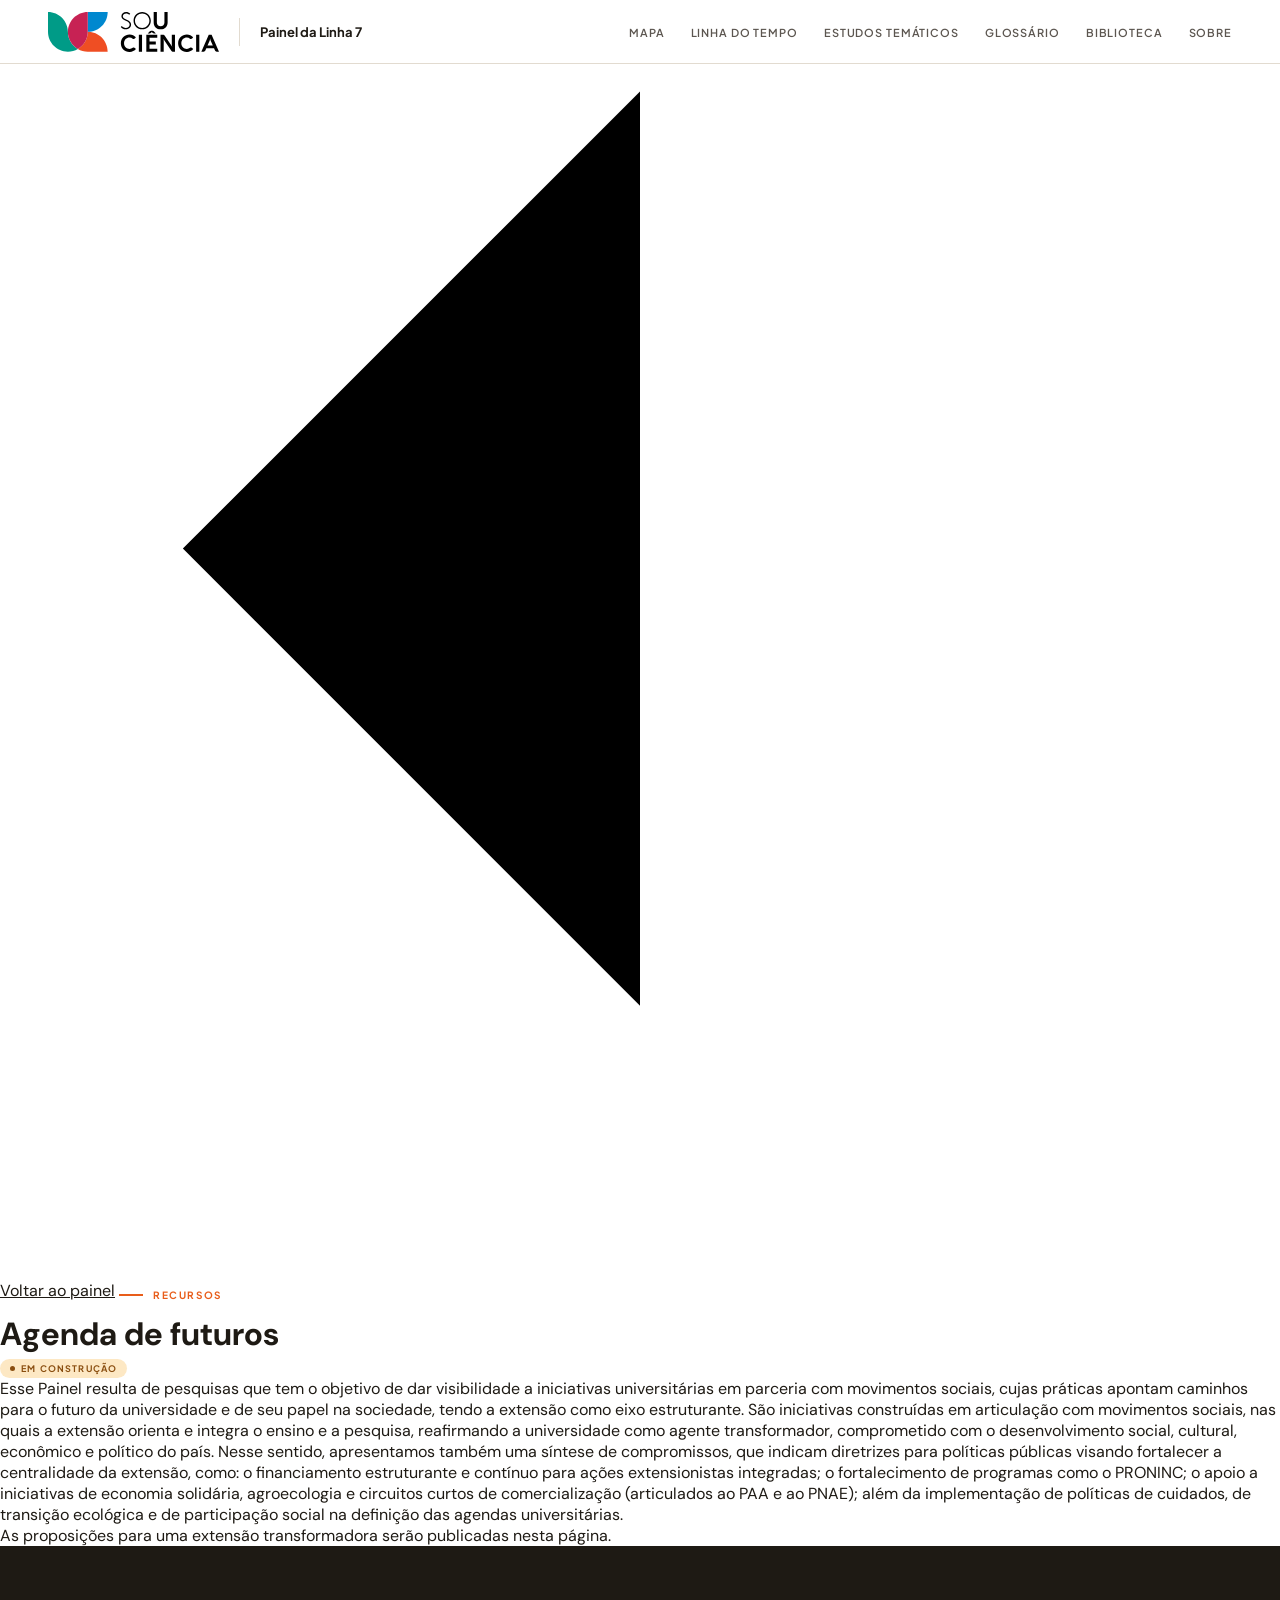
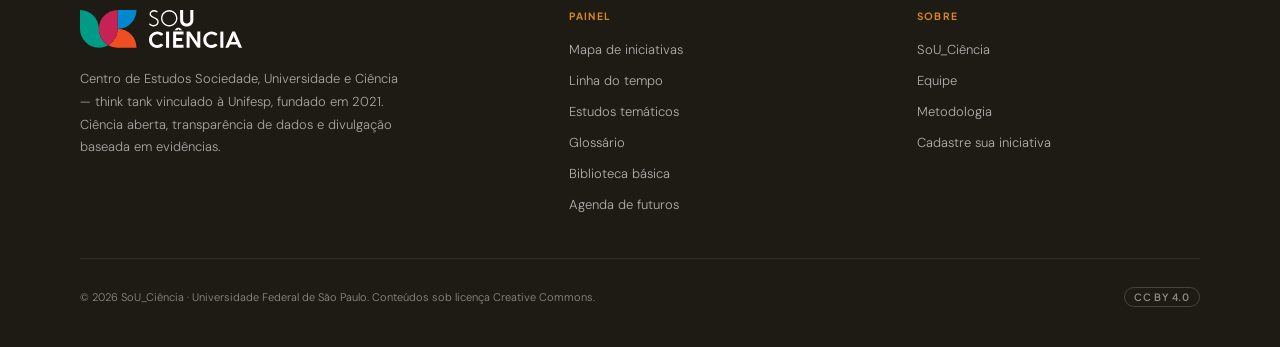
==== pages/agenda-de-futuros.html @ 47448649 "Cria páginas de glossário, biblioteca básica e agenda de futuros - Glossário e agenda de futuros: ab" ====
<!DOCTYPE html>
<html lang="pt-BR">
<head>
<meta charset="UTF-8">
<meta name="viewport" content="width=device-width, initial-scale=1.0">
<title>Agenda de futuros · Painel da Linha 7 · SoU_Ciência</title>
<meta name="description" content="Agenda de futuros do Painel da Linha 7: diretrizes para políticas públicas e para uma extensão transformadora.">
<link rel="icon" href="../assets/img/favicon.svg" type="image/svg+xml">
<link rel="icon" href="../assets/img/favicon-32.png" type="image/png" sizes="32x32">
<link rel="apple-touch-icon" href="../assets/img/apple-touch-icon.png">
<link rel="preconnect" href="https://fonts.googleapis.com">
<link rel="preconnect" href="https://fonts.gstatic.com" crossorigin>
<link href="https://fonts.googleapis.com/css2?family=Plus+Jakarta+Sans:ital,wght@0,300;0,400;0,500;0,600;0,700;0,800;1,400&family=DM+Sans:ital,opsz,wght@0,9..40,300;0,9..40,400;0,9..40,500;1,9..40,300;1,9..40,400&display=swap" rel="stylesheet">
<link rel="stylesheet" href="../assets/css/tokens.css">
<link rel="stylesheet" href="../assets/css/base.css">
<link rel="stylesheet" href="../assets/css/pages.css">
</head>
<body>

<nav class="site-nav" aria-label="Principal">
  <div class="nav-left">
    <a class="nav-logo" href="../index.html">
      <img src="../assets/img/souciencia-logo.svg" alt="SoU_Ciência — página inicial do painel" width="171" height="40">
    </a>
    <div class="nav-sep" aria-hidden="true"></div>
    <span class="nav-project">Painel da Linha 7</span>
  </div>
  <button class="nav-toggle" type="button" aria-expanded="false" aria-controls="nav-links" aria-label="Abrir menu"><span></span></button>
  <ul class="nav-links" id="nav-links">
    <li><a href="../index.html#mapa">Mapa</a></li>
    <li><a href="../index.html#linha-do-tempo">Linha do tempo</a></li>
    <li><a href="../index.html#estudos">Estudos temáticos</a></li>
    <li><a href="glossario.html">Glossário</a></li>
    <li><a href="biblioteca.html">Biblioteca</a></li>
    <li><a href="../index.html#sobre">Sobre</a></li>
  </ul>
</nav>

<main>
<header class="page-hero">
  <div class="page-colorbar" aria-hidden="true">
    <span style="background:var(--sou-verde);"></span>
    <span style="background:var(--sou-magenta);"></span>
    <span style="background:var(--sou-azul);"></span>
    <span style="background:var(--sou-laranja);"></span>
  </div>
  <div class="page-hero-inner">
    <a class="back-link" href="../index.html"><svg viewBox="0 0 14 14" aria-hidden="true"><path d="M7 1L2 6l5 5M12 6H2"/></svg> Voltar ao painel</a>
    <div class="sec-tag" style="color:var(--sou-laranja)"><span>Recursos</span></div>
    <h1 class="page-title">Agenda de futuros</h1>
    <div class="page-meta"><span class="tag-construcao">Em construção</span></div>
    <p class="page-lead">Esse Painel resulta de pesquisas que tem o objetivo de dar visibilidade a iniciativas universitárias em parceria com movimentos sociais, cujas práticas apontam caminhos para o futuro da universidade e de seu papel na sociedade, tendo a extensão como eixo estruturante. São iniciativas construídas em articulação com movimentos sociais, nas quais a extensão orienta e integra o ensino e a pesquisa, reafirmando a universidade como agente transformador, comprometido com o desenvolvimento social, cultural, econômico e político do país. Nesse sentido, apresentamos também uma síntese de compromissos, que indicam diretrizes para políticas públicas visando fortalecer a centralidade da extensão, como: o financiamento estruturante e contínuo para ações extensionistas integradas; o fortalecimento de programas como o PRONINC; o apoio a iniciativas de economia solidária, agroecologia e circuitos curtos de comercialização (articulados ao PAA e ao PNAE); além da implementação de políticas de cuidados, de transição ecológica e de participação social na definição das agendas universitárias.</p>
  </div>
</header>

<div class="page-body">
  <div class="page-body-inner prose">
<div class="note"><p>As proposições para uma extensão transformadora serão publicadas nesta página.</p></div>
  </div>
</div>
</main>

<footer class="site-footer">
  <div class="footer-grid">
    <div class="footer-brand">
      <img src="../assets/img/souciencia-logo-claro.svg" alt="SoU_Ciência" width="163" height="38">
      <p>Centro de Estudos Sociedade, Universidade e Ciência — think tank vinculado à Unifesp, fundado em 2021. Ciência aberta, transparência de dados e divulgação baseada em evidências.</p>
    </div>
    <div>
      <div class="footer-label">Painel</div>
      <ul class="footer-links">
        <li><a href="../index.html#mapa">Mapa de iniciativas</a></li>
        <li><a href="../index.html#linha-do-tempo">Linha do tempo</a></li>
        <li><a href="../index.html#estudos">Estudos temáticos</a></li>
        <li><a href="glossario.html">Glossário</a></li>
        <li><a href="biblioteca.html">Biblioteca básica</a></li>
        <li><a href="agenda-de-futuros.html">Agenda de futuros</a></li>
      </ul>
    </div>
    <div>
      <div class="footer-label">Sobre</div>
      <ul class="footer-links">
        <li><a href="https://souciencia.unifesp.br/" target="_blank" rel="noopener">SoU_Ciência</a></li>
        <li><a href="equipe.html">Equipe</a></li>
        <li><a href="metodologia.html">Metodologia</a></li>
        <li><a href="https://forms.gle/HkU83W4qBvEHHf4RA" target="_blank" rel="noopener">Cadastre sua iniciativa</a></li>
      </ul>
    </div>
  </div>
  <div class="footer-bottom">
    <p>© 2026 SoU_Ciência · Universidade Federal de São Paulo. Conteúdos sob licença Creative Commons.</p>
    <span class="cc">CC BY 4.0</span>
  </div>
</footer>

<script src="../assets/js/main.js"></script>
</body>
</html>
---- assets/css/tokens.css ----
:root {
  --f-d: 'Plus Jakarta Sans', sans-serif;
  --f-b: 'DM Sans', sans-serif;

  /* Paleta base */
  --branco:       #ffffff;
  --areia:        #f4f0e8;
  --areia-borda:  #e2dbd0;
  --carvao:       #1e1a14;
  --cinza:        #5c5650;
  --cinza-claro:  #9a9490;

  /* Ocre/terra — da linha do tempo e mapa */
  --ocre:         #b86e1f;
  --ocre-claro:   #d9881f;
  --ocre-palido:  #fde8c4;
  --ocre-bg:      #fff8ef;
  --terracota:    #a63318;
  --ocre-escuro:  #8a4e10;

  /* Ciclos — copiados de ALL_DATA.cycles da linha do tempo publicada
     (https://meyrele.github.io/linha-do-tempo-linha-7/) */
  --ciclo-1:      #C97C3E;
  --ciclo-2:      #BD3838;
  --ciclo-3:      #7CA9A0;
  --ciclo-4:      #7E4E34;
  --ciclo-5:      #A7B74C;

  /* Tipos de instituição — copiados da legenda do mapa publicado
     (https://meyrele.github.io/Linha_7/) */
  --mapa-federal:   #D6342F;
  --mapa-estadual:  #1F73B8;
  --mapa-municipal: #B8860B;
  --mapa-privada:   #1A1A1A;

  /* Cores do logo SoU_Ciência */
  --sou-verde:    #00a086;
  --sou-magenta:  #c4245a;
  --sou-azul:     #1e7ec8;
  --sou-laranja:  #e85d1a;

  --sombra-s:  rgba(30,26,20,.06);
  --sombra-m:  rgba(30,26,20,.1);
}
---- assets/css/base.css ----
/* ══════════════════════════════════════════════════════════════════
   BASE — compartilhado por index.html e por todas as páginas de pages/.
   Depende de tokens.css (cores e famílias tipográficas).
   Estilos exclusivos da home ficam em home.css; das páginas, em pages.css.
══════════════════════════════════════════════════════════════════ */

/* ── Tokens de tipografia ─────────────────────────────────────────── */
:root {
  --nav-h: 64px;
  --pad-x: 80px;

  --fs-eyebrow: 10px;   /* tags, rótulos em caixa-alta */
  --fs-small:   13px;
  --fs-body:    15px;
  --fs-lead:    17px;
  --fs-h3:      18px;
  --fs-h2:      clamp(26px, 2.8vw, 38px);
  --fs-h1:      clamp(32px, 3.4vw, 50px);

  --lh-body:    1.85;
  --radius:     16px;
  --radius-s:   14px;
}

/* ── Reset ────────────────────────────────────────────────────────── */
*, *::before, *::after { margin:0; padding:0; box-sizing:border-box; }
html { scroll-behavior:smooth; scroll-padding-top: var(--nav-h); }
body {
  font-family: var(--f-b);
  background: var(--branco);
  color: var(--carvao);
  overflow-x: hidden;
  -webkit-font-smoothing: antialiased;
}
img, svg, iframe { display:block; max-width:100%; }
a { color: inherit; }
:focus-visible { outline: 2px solid var(--sou-azul); outline-offset: 3px; }

/* ══════════════════════════════════════
   NAVBAR
══════════════════════════════════════ */
.site-nav {
  position: fixed;
  inset: 0 0 auto 0;
  z-index: 200;
  height: var(--nav-h);
  display: flex;
  align-items: center;
  justify-content: space-between;
  padding: 0 48px;
  background: var(--branco);
  border-bottom: 1px solid var(--areia-borda);
  gap: 24px;
}

.nav-left {
  display: flex;
  align-items: center;
  gap: 20px;
  flex-shrink: 0;
  min-width: 0;
}

.nav-logo img {
  height: 40px;
  width: auto;
}

.nav-sep {
  width: 1px;
  height: 28px;
  background: var(--areia-borda);
  flex-shrink: 0;
}

.nav-project {
  font-family: var(--f-d);
  font-size: 13px;
  font-weight: 700;
  color: var(--carvao);
  white-space: nowrap;
}

.nav-links {
  display: flex;
  align-items: center;
  gap: 26px;
  list-style: none;
}

.nav-links a {
  font-family: var(--f-d);
  font-size: 11px;
  font-weight: 600;
  letter-spacing: .08em;
  text-transform: uppercase;
  color: var(--cinza);
  text-decoration: none;
  white-space: nowrap;
  transition: color .18s;
}

.nav-links a:hover,
.nav-links a[aria-current="page"] { color: var(--ocre); }

/* botão hambúrguer: só aparece no mobile */
.nav-toggle {
  display: none;
  width: 40px; height: 40px;
  border: 1px solid var(--areia-borda);
  border-radius: 10px;
  background: var(--branco);
  cursor: pointer;
  align-items: center;
  justify-content: center;
  flex-shrink: 0;
}

.nav-toggle span,
.nav-toggle span::before,
.nav-toggle span::after {
  display: block;
  width: 18px; height: 2px;
  background: var(--carvao);
  border-radius: 1px;
  position: relative;
  transition: transform .2s, background .2s;
}

.nav-toggle span::before,
.nav-toggle span::after { content: ''; position: absolute; left: 0; }
.nav-toggle span::before { top: -6px; }
.nav-toggle span::after  { top: 6px; }

.site-nav.is-open .nav-toggle span { background: transparent; }
.site-nav.is-open .nav-toggle span::before { transform: translateY(6px) rotate(45deg); }
.site-nav.is-open .nav-toggle span::after  { transform: translateY(-6px) rotate(-45deg); }

/* ══════════════════════════════════════
   COMUNS DE SEÇÃO
══════════════════════════════════════ */
.sec-tag {
  display: inline-flex;
  align-items: center;
  gap: 10px;
  margin-bottom: 12px;
}

.sec-tag::before {
  content: '';
  width: 24px; height: 2px;
  background: currentColor;
  display: block;
  flex-shrink: 0;
}

.sec-tag span {
  font-family: var(--f-d);
  font-size: var(--fs-eyebrow);
  font-weight: 700;
  letter-spacing: .16em;
  text-transform: uppercase;
}

.sec-title {
  font-family: var(--f-d);
  font-size: var(--fs-h2);
  font-weight: 800;
  line-height: 1.15;
  letter-spacing: -.02em;
  color: var(--carvao);
  margin-bottom: 12px;
}

.sec-desc {
  font-size: var(--fs-body);
  font-weight: 300;
  line-height: var(--lh-body);
  color: var(--cinza);
  max-width: 580px;
}

/* etiqueta pequena "Em construção" */
.tag-construcao {
  display: inline-flex;
  align-items: center;
  gap: 6px;
  font-family: var(--f-d);
  font-size: 9px;
  font-weight: 700;
  letter-spacing: .13em;
  text-transform: uppercase;
  color: var(--ocre-escuro);
  background: var(--ocre-palido);
  border-radius: 20px;
  padding: 4px 10px;
  white-space: nowrap;
}

.tag-construcao::before {
  content: '';
  width: 5px; height: 5px;
  border-radius: 50%;
  background: currentColor;
}

/* ══════════════════════════════════════
   BOTÕES
══════════════════════════════════════ */
.btn-primary,
.btn-outline,
.btn-ghost {
  display: inline-flex;
  align-items: center;
  gap: 9px;
  font-family: var(--f-d);
  font-size: 11px;
  font-weight: 700;
  letter-spacing: .09em;
  text-transform: uppercase;
  text-decoration: none;
  padding: 13px 26px;
  border-radius: 28px;
  white-space: nowrap;
  flex-shrink: 0;
  transition: background .18s, border-color .18s, color .18s, transform .18s;
}

.btn-primary svg,
.btn-outline svg,
.btn-ghost svg {
  width: 14px; height: 14px;
  stroke: currentColor; fill: none;
  stroke-width: 2.2;
  stroke-linecap: round; stroke-linejoin: round;
  flex-shrink: 0;
}

.btn-primary { background: var(--ocre); color: var(--branco); border: 1.5px solid var(--ocre); }
.btn-primary:hover { background: var(--terracota); border-color: var(--terracota); transform: translateY(-2px); }

.btn-outline { background: var(--branco); color: var(--carvao); border: 1.5px solid var(--areia-borda); }
.btn-outline:hover { border-color: var(--ocre); background: var(--ocre-bg); }

.btn-ghost { background: transparent; color: var(--cinza); border: 1.5px solid transparent; padding-left: 0; padding-right: 0; }
.btn-ghost:hover { color: var(--ocre); }

/* ══════════════════════════════════════
   RODAPÉ
══════════════════════════════════════ */
.site-footer {
  background: var(--carvao);
  padding: 64px var(--pad-x) 40px;
}

.footer-grid {
  display: grid;
  grid-template-columns: 1.5fr 1fr 1fr;
  gap: 64px;
  padding-bottom: 44px;
  border-bottom: 1px solid rgba(255,255,255,.08);
  margin-bottom: 28px;
}

.footer-brand img {
  height: 38px;
  width: auto;
  margin-bottom: 20px;
}

.footer-brand p {
  font-size: var(--fs-small);
  font-weight: 300;
  line-height: 1.75;
  color: rgba(255,255,255,.62);
  max-width: 320px;
}

.footer-label {
  font-family: var(--f-d);
  font-size: var(--fs-eyebrow);
  font-weight: 700;
  letter-spacing: .14em;
  text-transform: uppercase;
  color: var(--ocre-claro);
  margin-bottom: 16px;
}

.footer-links { list-style: none; display: flex; flex-direction: column; gap: 10px; }

.footer-links a {
  font-size: var(--fs-small);
  font-weight: 300;
  color: rgba(255,255,255,.66);
  text-decoration: none;
  transition: color .18s;
}

.footer-links a:hover { color: var(--branco); }

.footer-bottom {
  display: flex;
  align-items: center;
  justify-content: space-between;
  gap: 16px;
}

.footer-bottom p { font-size: 11px; font-weight: 300; color: rgba(255,255,255,.5); }

.cc {
  font-family: var(--f-d);
  font-size: var(--fs-eyebrow);
  font-weight: 600;
  letter-spacing: .08em;
  color: rgba(255,255,255,.5);
  text-transform: uppercase;
  border: 1px solid rgba(255,255,255,.18);
  border-radius: 12px;
  padding: 3px 9px;
  white-space: nowrap;
}

/* ══════════════════════════════════════
   ANIMAÇÕES DE ENTRADA
══════════════════════════════════════ */
.reveal {
  opacity: 0;
  transform: translateY(24px);
  transition: opacity .65s ease, transform .65s ease;
}

.reveal.in { opacity: 1; transform: translateY(0); }
.d1 { transition-delay: .1s; }
.d2 { transition-delay: .2s; }
.d3 { transition-delay: .3s; }
.d4 { transition-delay: .4s; }

@media (prefers-reduced-motion: reduce) {
  html { scroll-behavior: auto; }
  .reveal { opacity: 1; transform: none; transition: none; }
}

/* ══════════════════════════════════════
   RESPONSIVO
══════════════════════════════════════ */
@media (max-width: 1024px) {
  :root { --pad-x: 40px; }
  .site-nav { padding: 0 24px; gap: 16px; }
  .nav-left { gap: 14px; }
  .nav-links { gap: 16px; }
  .nav-links a { letter-spacing: .05em; }
  .footer-grid { gap: 40px; }
}

/* menu hambúrguer: a partir daqui os seis links não cabem numa linha */
@media (max-width: 900px) {
  .nav-toggle { display: inline-flex; }

  .nav-links {
    display: none;
    position: absolute;
    top: var(--nav-h); left: 0; right: 0;
    flex-direction: column;
    align-items: stretch;
    gap: 0;
    background: var(--branco);
    border-bottom: 1px solid var(--areia-borda);
    box-shadow: 0 16px 32px var(--sombra-m);
    padding: 8px 0;
  }

  .site-nav.is-open .nav-links { display: flex; }

  .nav-links a {
    display: block;
    padding: 14px 24px;
    font-size: 12px;
    letter-spacing: .08em;
  }

  .nav-links li + li a { border-top: 1px solid var(--areia); }
}

@media (max-width: 720px) {
  :root { --pad-x: 20px; }
  .site-nav { padding: 0 16px; }
  .nav-left { gap: 12px; }
  .nav-logo img { height: 32px; }
  .nav-project { font-size: 12px; }
  .nav-links a { padding: 14px 16px; }

  .footer-grid { grid-template-columns: 1fr; gap: 32px; }
  .footer-bottom { flex-direction: column; align-items: flex-start; }
}
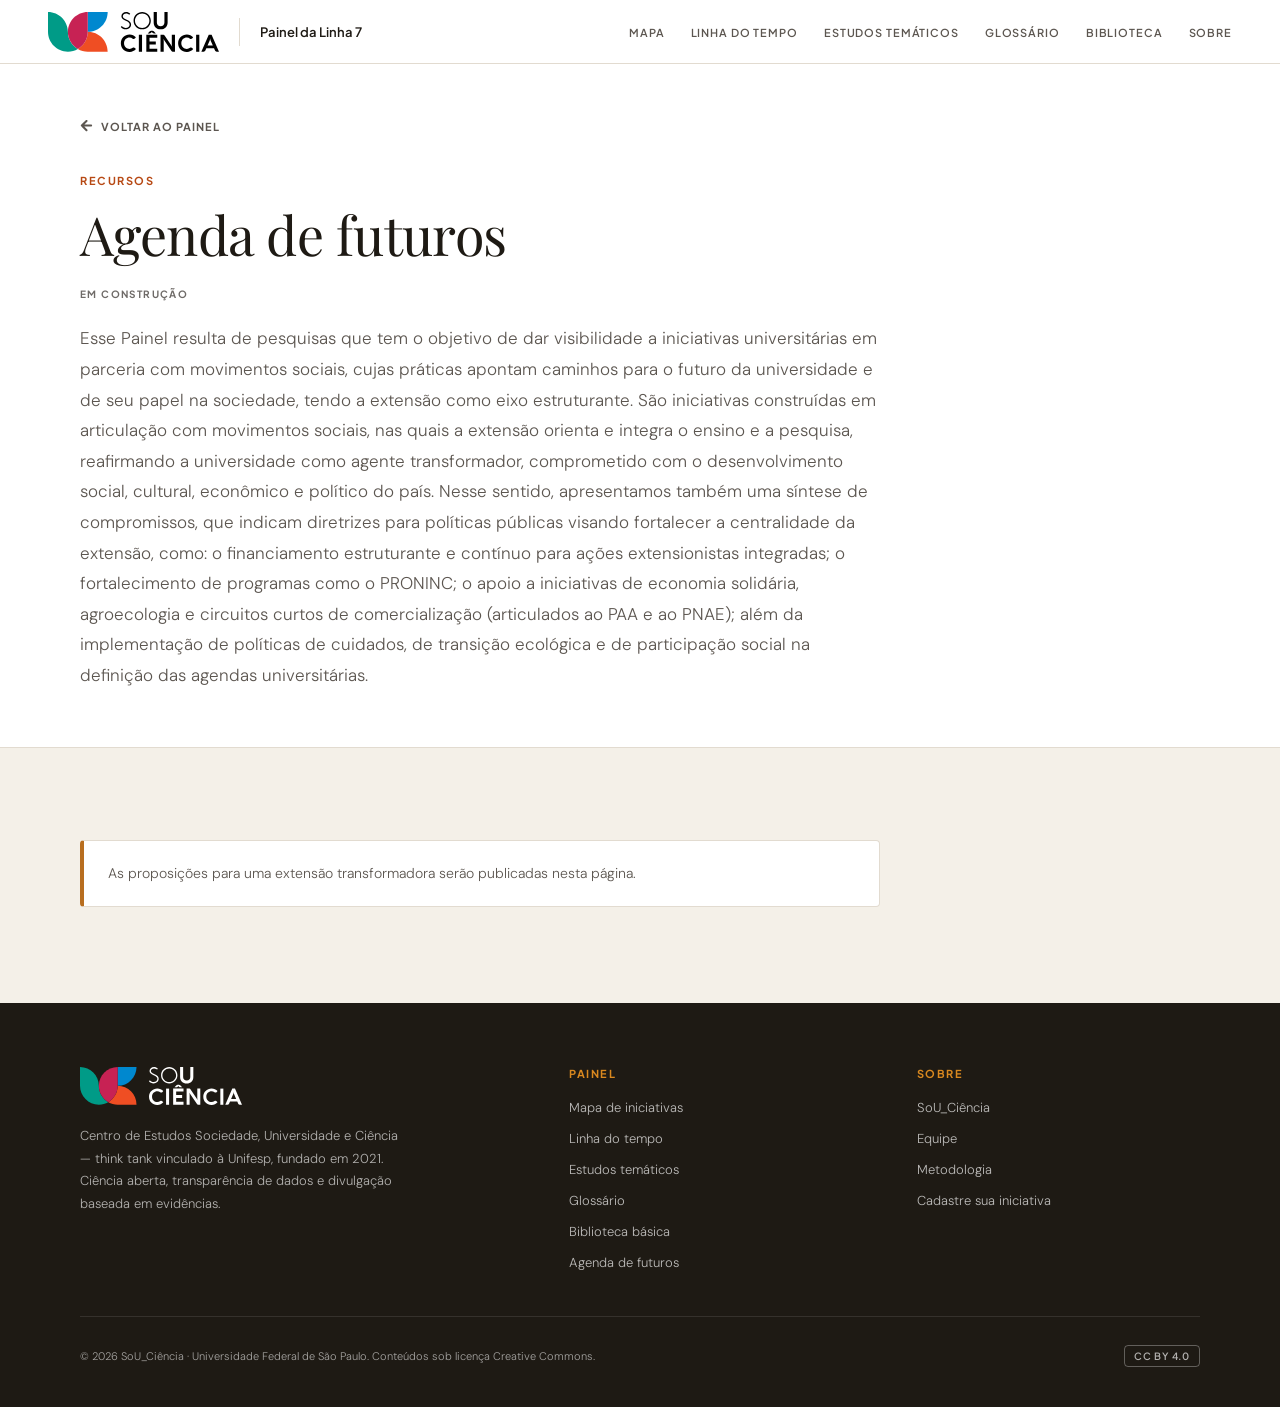
==== commit cb42ed0a: "Parte A: tokens e base da nova linguagem visual - Playfair Display como fonte de display; --f-displa" ====
--- a/pages/agenda-de-futuros.html
+++ b/pages/agenda-de-futuros.html
@@ -10,7 +10,7 @@
 <link rel="apple-touch-icon" href="../assets/img/apple-touch-icon.png">
 <link rel="preconnect" href="https://fonts.googleapis.com">
 <link rel="preconnect" href="https://fonts.gstatic.com" crossorigin>
-<link href="https://fonts.googleapis.com/css2?family=Plus+Jakarta+Sans:ital,wght@0,300;0,400;0,500;0,600;0,700;0,800;1,400&family=DM+Sans:ital,opsz,wght@0,9..40,300;0,9..40,400;0,9..40,500;1,9..40,300;1,9..40,400&display=swap" rel="stylesheet">
+<link href="https://fonts.googleapis.com/css2?family=Playfair+Display:ital,wght@0,400;1,400&family=Plus+Jakarta+Sans:ital,wght@0,300;0,400;0,500;0,600;0,700;0,800;1,400&family=DM+Sans:ital,opsz,wght@0,9..40,300;0,9..40,400;0,9..40,500;1,9..40,300;1,9..40,400&display=swap" rel="stylesheet">
 <link rel="stylesheet" href="../assets/css/tokens.css">
 <link rel="stylesheet" href="../assets/css/base.css">
 <link rel="stylesheet" href="../assets/css/pages.css">
@@ -38,15 +38,9 @@
 
 <main>
 <header class="page-hero">
-  <div class="page-colorbar" aria-hidden="true">
-    <span style="background:var(--sou-verde);"></span>
-    <span style="background:var(--sou-magenta);"></span>
-    <span style="background:var(--sou-azul);"></span>
-    <span style="background:var(--sou-laranja);"></span>
-  </div>
   <div class="page-hero-inner">
     <a class="back-link" href="../index.html"><svg viewBox="0 0 14 14" aria-hidden="true"><path d="M7 1L2 6l5 5M12 6H2"/></svg> Voltar ao painel</a>
-    <div class="sec-tag" style="color:var(--sou-laranja)"><span>Recursos</span></div>
+    <div class="sec-tag" style="color:var(--texto-laranja)"><span>Recursos</span></div>
     <h1 class="page-title">Agenda de futuros</h1>
     <div class="page-meta"><span class="tag-construcao">Em construção</span></div>
     <p class="page-lead">Esse Painel resulta de pesquisas que tem o objetivo de dar visibilidade a iniciativas universitárias em parceria com movimentos sociais, cujas práticas apontam caminhos para o futuro da universidade e de seu papel na sociedade, tendo a extensão como eixo estruturante. São iniciativas construídas em articulação com movimentos sociais, nas quais a extensão orienta e integra o ensino e a pesquisa, reafirmando a universidade como agente transformador, comprometido com o desenvolvimento social, cultural, econômico e político do país. Nesse sentido, apresentamos também uma síntese de compromissos, que indicam diretrizes para políticas públicas visando fortalecer a centralidade da extensão, como: o financiamento estruturante e contínuo para ações extensionistas integradas; o fortalecimento de programas como o PRONINC; o apoio a iniciativas de economia solidária, agroecologia e circuitos curtos de comercialização (articulados ao PAA e ao PNAE); além da implementação de políticas de cuidados, de transição ecológica e de participação social na definição das agendas universitárias.</p>
--- a/assets/css/tokens.css
+++ b/assets/css/tokens.css
@@ -1,6 +1,18 @@
 :root {
-  --f-d: 'Plus Jakarta Sans', sans-serif;
-  --f-b: 'DM Sans', sans-serif;
+  /* Famílias: display (H1, H2, números, numeração, citações) · interface (navbar,
+     rótulos, botões, H3) · corpo. Aquawax Pro substituirá a de interface quando licenciada. */
+  --f-display: 'Playfair Display', Georgia, serif;
+  --f-ui:      'Plus Jakarta Sans', sans-serif;
+  --f-body:    'DM Sans', sans-serif;
+  /* aliases antigos, ainda usados em pages.css */
+  --f-d: var(--f-ui);
+  --f-b: var(--f-body);
+
+  /* Raio único para cards, botões, chips e iframes */
+  --radius: 4px;
+
+  /* Movimento (ver CLAUDE.md) */
+  --ease-entrada: cubic-bezier(.2, .8, .2, 1);
 
   /* Paleta base */
   --branco:       #ffffff;
@@ -8,7 +20,7 @@
   --areia-borda:  #e2dbd0;
   --carvao:       #1e1a14;
   --cinza:        #5c5650;
-  --cinza-claro:  #9a9490;
+  --cinza-claro:  #9a9490;   /* só para elementos que não são texto */
 
   /* Ocre/terra — da linha do tempo e mapa */
   --ocre:         #b86e1f;
@@ -17,6 +29,21 @@
   --ocre-bg:      #fff8ef;
   --terracota:    #a63318;
   --ocre-escuro:  #8a4e10;
+
+  /* Cores do logo SoU_Ciência */
+  --sou-verde:    #00a086;
+  --sou-magenta:  #c4245a;
+  --sou-azul:     #1e7ec8;
+  --sou-laranja:  #e85d1a;
+
+  /* Tons para TEXTO: as cores acima escurecidas até contraste ≥ 4,5:1
+     sobre branco e sobre areia (medido em 01/10/2026). O magenta já passa. */
+  --texto-verde:       #007965;  /* 5,35 branco · 4,71 areia */
+  --texto-azul:        #1a70b1;  /* 5,25 · 4,62 */
+  --texto-laranja:     #b74914;  /* 5,28 · 4,65 */
+  --texto-ocre:        #9c5d1a;  /* 5,26 · 4,63 */
+  --texto-magenta:     #c4245a;  /* 5,60 · 4,93 */
+  --texto-cinza-claro: #6e6a67;  /* 5,36 · 4,71 */
 
   /* Ciclos — copiados de ALL_DATA.cycles da linha do tempo publicada
      (https://meyrele.github.io/linha-do-tempo-linha-7/) */
@@ -33,12 +60,6 @@
   --mapa-municipal: #B8860B;
   --mapa-privada:   #1A1A1A;
 
-  /* Cores do logo SoU_Ciência */
-  --sou-verde:    #00a086;
-  --sou-magenta:  #c4245a;
-  --sou-azul:     #1e7ec8;
-  --sou-laranja:  #e85d1a;
-
   --sombra-s:  rgba(30,26,20,.06);
   --sombra-m:  rgba(30,26,20,.1);
 }
--- a/assets/css/base.css
+++ b/assets/css/base.css
@@ -1,32 +1,31 @@
 /* ══════════════════════════════════════════════════════════════════
    BASE — compartilhado por index.html e por todas as páginas de pages/.
-   Depende de tokens.css (cores e famílias tipográficas).
+   Depende de tokens.css (cores, famílias, raio, easing).
    Estilos exclusivos da home ficam em home.css; das páginas, em pages.css.
 ══════════════════════════════════════════════════════════════════ */
 
-/* ── Tokens de tipografia ─────────────────────────────────────────── */
+/* ── Tokens de tipografia e layout ────────────────────────────────── */
 :root {
   --nav-h: 64px;
   --pad-x: 80px;
 
-  --fs-eyebrow: 10px;   /* tags, rótulos em caixa-alta */
+  --fs-eyebrow: 11px;   /* rótulos em caixa-alta */
   --fs-small:   13px;
   --fs-body:    15px;
   --fs-lead:    17px;
   --fs-h3:      18px;
-  --fs-h2:      clamp(26px, 2.8vw, 38px);
-  --fs-h1:      clamp(32px, 3.4vw, 50px);
-
-  --lh-body:    1.85;
-  --radius:     16px;
-  --radius-s:   14px;
+  --fs-h2:      clamp(30px, 3vw, 42px);
+  --fs-h1:      clamp(44px, 5vw, 72px);
+
+  --lh-body:    1.8;
+  --radius-s:   var(--radius);
 }
 
 /* ── Reset ────────────────────────────────────────────────────────── */
 *, *::before, *::after { margin:0; padding:0; box-sizing:border-box; }
 html { scroll-behavior:smooth; scroll-padding-top: var(--nav-h); }
 body {
-  font-family: var(--f-b);
+  font-family: var(--f-body);
   background: var(--branco);
   color: var(--carvao);
   overflow-x: hidden;
@@ -34,7 +33,7 @@
 }
 img, svg, iframe { display:block; max-width:100%; }
 a { color: inherit; }
-:focus-visible { outline: 2px solid var(--sou-azul); outline-offset: 3px; }
+:focus-visible { outline: 2px solid var(--texto-azul); outline-offset: 3px; }
 
 /* ══════════════════════════════════════
    NAVBAR
@@ -61,10 +60,7 @@
   min-width: 0;
 }
 
-.nav-logo img {
-  height: 40px;
-  width: auto;
-}
+.nav-logo img { height: 40px; width: auto; }
 
 .nav-sep {
   width: 1px;
@@ -74,9 +70,9 @@
 }
 
 .nav-project {
-  font-family: var(--f-d);
+  font-family: var(--f-ui);
   font-size: 13px;
-  font-weight: 700;
+  font-weight: 600;
   color: var(--carvao);
   white-space: nowrap;
 }
@@ -89,7 +85,7 @@
 }
 
 .nav-links a {
-  font-family: var(--f-d);
+  font-family: var(--f-ui);
   font-size: 11px;
   font-weight: 600;
   letter-spacing: .08em;
@@ -97,18 +93,18 @@
   color: var(--cinza);
   text-decoration: none;
   white-space: nowrap;
-  transition: color .18s;
+  transition: color .2s ease-out;
 }
 
 .nav-links a:hover,
-.nav-links a[aria-current="page"] { color: var(--ocre); }
+.nav-links a[aria-current="page"] { color: var(--texto-ocre); }
 
 /* botão hambúrguer: só aparece no mobile */
 .nav-toggle {
   display: none;
   width: 40px; height: 40px;
   border: 1px solid var(--areia-borda);
-  border-radius: 10px;
+  border-radius: var(--radius);
   background: var(--branco);
   cursor: pointer;
   align-items: center;
@@ -122,9 +118,8 @@
   display: block;
   width: 18px; height: 2px;
   background: var(--carvao);
-  border-radius: 1px;
   position: relative;
-  transition: transform .2s, background .2s;
+  transition: transform .2s ease-out, opacity .2s ease-out;
 }
 
 .nav-toggle span::before,
@@ -139,37 +134,27 @@
 /* ══════════════════════════════════════
    COMUNS DE SEÇÃO
 ══════════════════════════════════════ */
+/* rótulo da seção: só o texto em caixa-alta, na cor da seção (definida inline) */
 .sec-tag {
-  display: inline-flex;
-  align-items: center;
-  gap: 10px;
-  margin-bottom: 12px;
-}
-
-.sec-tag::before {
-  content: '';
-  width: 24px; height: 2px;
-  background: currentColor;
   display: block;
-  flex-shrink: 0;
+  margin-bottom: 16px;
 }
 
 .sec-tag span {
-  font-family: var(--f-d);
+  font-family: var(--f-ui);
   font-size: var(--fs-eyebrow);
   font-weight: 700;
-  letter-spacing: .16em;
+  letter-spacing: .14em;
   text-transform: uppercase;
 }
 
 .sec-title {
-  font-family: var(--f-d);
+  font-family: var(--f-display);
   font-size: var(--fs-h2);
-  font-weight: 800;
-  line-height: 1.15;
-  letter-spacing: -.02em;
+  font-weight: 400;
+  line-height: 1.1;
+  letter-spacing: -.01em;
   color: var(--carvao);
-  margin-bottom: 12px;
 }
 
 .sec-desc {
@@ -180,29 +165,114 @@
   max-width: 580px;
 }
 
-/* etiqueta pequena "Em construção" */
+/* etiqueta "Em construção": texto pequeno em caixa-alta, sem fundo */
 .tag-construcao {
+  display: inline-block;
+  font-family: var(--f-ui);
+  font-size: 10px;
+  font-weight: 700;
+  letter-spacing: .14em;
+  text-transform: uppercase;
+  color: var(--texto-cinza-claro);
+  white-space: nowrap;
+  vertical-align: middle;
+}
+
+/* ══════════════════════════════════════
+   FIOS E LINHAS
+   .rule  — fio horizontal de 1px (desenha da esquerda p/ a direita ao entrar)
+   .rows  — lista de linhas separadas por fios; a última fecha com fio embaixo.
+            Colunas: rótulo/numeração (120px) · título · texto · ação (120px).
+══════════════════════════════════════ */
+.rule {
+  height: 1px;
+  background: var(--areia-borda);
+  transform-origin: left center;
+}
+
+.rows { list-style: none; }
+
+.rows > li { position: relative; }
+
+/* fio de cima de cada linha e fio de fechamento da última */
+.rows > li::before,
+.rows > li:last-child::after {
+  content: '';
+  position: absolute;
+  left: 0; right: 0;
+  height: 1px;
+  background: var(--areia-borda);
+  transform-origin: left center;
+}
+
+.rows > li::before { top: 0; }
+.rows > li:last-child::after { bottom: 0; }
+
+.row {
+  display: grid;
+  grid-template-columns: 120px minmax(0, 1fr) minmax(0, 1.5fr) 120px;
+  gap: 32px;
+  align-items: baseline;
+  padding: 28px 0;
+  text-decoration: none;
+  color: inherit;
+}
+
+.row-label {
+  font-family: var(--f-ui);
+  font-size: var(--fs-eyebrow);
+  font-weight: 700;
+  letter-spacing: .14em;
+  text-transform: uppercase;
+  color: var(--row-cor, var(--texto-cinza-claro));
+}
+
+.row-title {
+  font-family: var(--f-ui);
+  font-size: 20px;
+  font-weight: 600;
+  line-height: 1.25;
+  letter-spacing: -.01em;
+  color: var(--carvao);
+  transition: color .2s ease-out;
+}
+
+.row-text {
+  font-size: 14px;
+  font-weight: 300;
+  line-height: 1.7;
+  color: var(--cinza);
+}
+
+.row-action {
+  justify-self: end;
   display: inline-flex;
-  align-items: center;
-  gap: 6px;
-  font-family: var(--f-d);
-  font-size: 9px;
-  font-weight: 700;
-  letter-spacing: .13em;
-  text-transform: uppercase;
-  color: var(--ocre-escuro);
-  background: var(--ocre-palido);
-  border-radius: 20px;
-  padding: 4px 10px;
-  white-space: nowrap;
-}
-
-.tag-construcao::before {
-  content: '';
-  width: 5px; height: 5px;
-  border-radius: 50%;
-  background: currentColor;
-}
+  align-items: baseline;
+  gap: 8px;
+  font-family: var(--f-ui);
+  font-size: var(--fs-eyebrow);
+  font-weight: 700;
+  letter-spacing: .1em;
+  text-transform: uppercase;
+  color: var(--row-cor, var(--carvao));
+  white-space: nowrap;
+}
+
+.row-arr {
+  display: inline-block;
+  font-family: var(--f-ui);
+  font-size: 16px;
+  letter-spacing: 0;
+  transition: transform .2s ease-out;
+}
+
+/* linha inteira é link: seta desliza e título ganha a cor do destino */
+@media (hover: hover) and (pointer: fine) {
+  a.row:hover .row-arr { transform: translateX(6px); }
+  a.row:hover .row-title { color: var(--row-cor, var(--texto-ocre)); }
+}
+a.row:focus-visible .row-arr { transform: translateX(6px); }
+a.row:focus-visible .row-title { color: var(--row-cor, var(--texto-ocre)); }
 
 /* ══════════════════════════════════════
    BOTÕES
@@ -212,18 +282,20 @@
 .btn-ghost {
   display: inline-flex;
   align-items: center;
-  gap: 9px;
-  font-family: var(--f-d);
-  font-size: 11px;
-  font-weight: 700;
-  letter-spacing: .09em;
+  justify-content: center;
+  gap: 10px;
+  font-family: var(--f-ui);
+  font-size: 12px;
+  font-weight: 700;
+  letter-spacing: .08em;
   text-transform: uppercase;
   text-decoration: none;
-  padding: 13px 26px;
-  border-radius: 28px;
+  padding: 14px 22px;
+  border-radius: var(--radius);
+  border: 1px solid transparent;
   white-space: nowrap;
   flex-shrink: 0;
-  transition: background .18s, border-color .18s, color .18s, transform .18s;
+  transition: background-color .2s ease-out, border-color .2s ease-out, color .2s ease-out;
 }
 
 .btn-primary svg,
@@ -231,19 +303,19 @@
 .btn-ghost svg {
   width: 14px; height: 14px;
   stroke: currentColor; fill: none;
-  stroke-width: 2.2;
+  stroke-width: 2;
   stroke-linecap: round; stroke-linejoin: round;
   flex-shrink: 0;
 }
 
-.btn-primary { background: var(--ocre); color: var(--branco); border: 1.5px solid var(--ocre); }
-.btn-primary:hover { background: var(--terracota); border-color: var(--terracota); transform: translateY(-2px); }
-
-.btn-outline { background: var(--branco); color: var(--carvao); border: 1.5px solid var(--areia-borda); }
-.btn-outline:hover { border-color: var(--ocre); background: var(--ocre-bg); }
-
-.btn-ghost { background: transparent; color: var(--cinza); border: 1.5px solid transparent; padding-left: 0; padding-right: 0; }
-.btn-ghost:hover { color: var(--ocre); }
+.btn-primary { background: var(--carvao); color: var(--branco); border-color: var(--carvao); }
+.btn-primary:hover { background: var(--texto-ocre); border-color: var(--texto-ocre); }
+
+.btn-outline { background: transparent; color: var(--carvao); border-color: var(--carvao); }
+.btn-outline:hover { background: var(--carvao); color: var(--branco); }
+
+.btn-ghost { background: transparent; color: var(--cinza); padding-left: 0; padding-right: 0; }
+.btn-ghost:hover { color: var(--texto-ocre); }
 
 /* ══════════════════════════════════════
    RODAPÉ
@@ -258,7 +330,7 @@
   grid-template-columns: 1.5fr 1fr 1fr;
   gap: 64px;
   padding-bottom: 44px;
-  border-bottom: 1px solid rgba(255,255,255,.08);
+  border-bottom: 1px solid rgba(255,255,255,.1);
   margin-bottom: 28px;
 }
 
@@ -272,12 +344,12 @@
   font-size: var(--fs-small);
   font-weight: 300;
   line-height: 1.75;
-  color: rgba(255,255,255,.62);
+  color: rgba(255,255,255,.66);
   max-width: 320px;
 }
 
 .footer-label {
-  font-family: var(--f-d);
+  font-family: var(--f-ui);
   font-size: var(--fs-eyebrow);
   font-weight: 700;
   letter-spacing: .14em;
@@ -291,9 +363,9 @@
 .footer-links a {
   font-size: var(--fs-small);
   font-weight: 300;
-  color: rgba(255,255,255,.66);
+  color: rgba(255,255,255,.7);
   text-decoration: none;
-  transition: color .18s;
+  transition: color .2s ease-out;
 }
 
 .footer-links a:hover { color: var(--branco); }
@@ -305,39 +377,19 @@
   gap: 16px;
 }
 
-.footer-bottom p { font-size: 11px; font-weight: 300; color: rgba(255,255,255,.5); }
+.footer-bottom p { font-size: 11px; font-weight: 300; color: rgba(255,255,255,.6); }
 
 .cc {
-  font-family: var(--f-d);
-  font-size: var(--fs-eyebrow);
+  font-family: var(--f-ui);
+  font-size: 10px;
   font-weight: 600;
   letter-spacing: .08em;
-  color: rgba(255,255,255,.5);
-  text-transform: uppercase;
-  border: 1px solid rgba(255,255,255,.18);
-  border-radius: 12px;
-  padding: 3px 9px;
-  white-space: nowrap;
-}
-
-/* ══════════════════════════════════════
-   ANIMAÇÕES DE ENTRADA
-══════════════════════════════════════ */
-.reveal {
-  opacity: 0;
-  transform: translateY(24px);
-  transition: opacity .65s ease, transform .65s ease;
-}
-
-.reveal.in { opacity: 1; transform: translateY(0); }
-.d1 { transition-delay: .1s; }
-.d2 { transition-delay: .2s; }
-.d3 { transition-delay: .3s; }
-.d4 { transition-delay: .4s; }
-
-@media (prefers-reduced-motion: reduce) {
-  html { scroll-behavior: auto; }
-  .reveal { opacity: 1; transform: none; transition: none; }
+  color: rgba(255,255,255,.66);
+  text-transform: uppercase;
+  border: 1px solid rgba(255,255,255,.3);
+  border-radius: var(--radius);
+  padding: 4px 9px;
+  white-space: nowrap;
 }
 
 /* ══════════════════════════════════════
@@ -350,6 +402,7 @@
   .nav-links { gap: 16px; }
   .nav-links a { letter-spacing: .05em; }
   .footer-grid { gap: 40px; }
+  .row { grid-template-columns: 100px minmax(0, 1fr) minmax(0, 1.4fr) 110px; gap: 24px; }
 }
 
 /* menu hambúrguer: a partir daqui os seis links não cabem numa linha */
@@ -365,7 +418,6 @@
     gap: 0;
     background: var(--branco);
     border-bottom: 1px solid var(--areia-borda);
-    box-shadow: 0 16px 32px var(--sombra-m);
     padding: 8px 0;
   }
 
@@ -389,6 +441,14 @@
   .nav-project { font-size: 12px; }
   .nav-links a { padding: 14px 16px; }
 
+  .row { grid-template-columns: 1fr; gap: 8px; padding: 22px 0; }
+  .row-action { justify-self: start; margin-top: 6px; }
+
   .footer-grid { grid-template-columns: 1fr; gap: 32px; }
   .footer-bottom { flex-direction: column; align-items: flex-start; }
 }
+
+@media (prefers-reduced-motion: reduce) {
+  html { scroll-behavior: auto; }
+  .row-arr, .row-title, .nav-toggle span, .nav-toggle span::before, .nav-toggle span::after { transition: none; }
+}
--- a/assets/css/pages.css
+++ b/assets/css/pages.css
@@ -0,0 +1,290 @@
+/* ══════════════════════════════════════════════════════════════════
+   PÁGINAS INTERNAS (pages/) — cabeçalho da página e texto corrido.
+   Navbar, rodapé, botões e tags vêm de base.css.
+══════════════════════════════════════════════════════════════════ */
+
+/* ── Cabeçalho da página ──────────────────────────────────────────── */
+.page-hero {
+  position: relative;
+  padding: calc(var(--nav-h) + 56px) var(--pad-x) 56px;
+  background: var(--branco);
+  border-bottom: 1px solid var(--areia-borda);
+}
+
+
+.page-hero-inner { max-width: 800px; }
+
+.back-link {
+  display: flex;
+  width: fit-content;
+  align-items: center;
+  gap: 8px;
+  font-family: var(--f-d);
+  font-size: 11px;
+  font-weight: 700;
+  letter-spacing: .09em;
+  text-transform: uppercase;
+  color: var(--cinza);
+  text-decoration: none;
+  margin-bottom: 36px;
+  transition: color .18s;
+}
+
+.back-link:hover { color: var(--ocre); }
+
+.back-link svg {
+  width: 13px; height: 13px;
+  fill: none; stroke: currentColor;
+  stroke-width: 2.2;
+  stroke-linecap: round; stroke-linejoin: round;
+}
+
+.page-title {
+  font-family: var(--f-display);
+  font-size: clamp(38px, 4.2vw, 60px);
+  font-weight: 400;
+  line-height: 1.05;
+  letter-spacing: -.01em;
+  color: var(--carvao);
+  margin-bottom: 20px;
+}
+
+.page-meta { margin-bottom: 20px; }
+
+.page-lead {
+  font-size: var(--fs-lead);
+  font-weight: 300;
+  line-height: 1.8;
+  color: var(--cinza);
+}
+
+/* ── Corpo da página ──────────────────────────────────────────────── */
+.page-body {
+  padding: 64px var(--pad-x) 96px;
+  background: var(--areia);
+}
+
+.page-body-inner { max-width: 800px; }
+
+.prose h2 {
+  font-family: var(--f-d);
+  font-size: clamp(22px, 2.2vw, 28px);
+  font-weight: 800;
+  line-height: 1.2;
+  letter-spacing: -.015em;
+  color: var(--carvao);
+  margin: 56px 0 16px;
+}
+
+.prose h2:first-child { margin-top: 0; }
+
+.prose h3 {
+  font-family: var(--f-d);
+  font-size: var(--fs-h3);
+  font-weight: 700;
+  line-height: 1.3;
+  color: var(--carvao);
+  margin: 36px 0 10px;
+}
+
+.prose p,
+.prose li {
+  font-size: var(--fs-body);
+  font-weight: 300;
+  line-height: var(--lh-body);
+  color: var(--cinza);
+}
+
+.prose p + p { margin-top: 16px; }
+.prose ul, .prose ol { margin: 16px 0 16px 22px; }
+.prose li + li { margin-top: 6px; }
+.prose strong { font-weight: 600; color: var(--carvao); }
+.prose a { color: var(--texto-azul); text-underline-offset: 3px; }
+.prose a:hover { color: var(--texto-ocre); }
+.prose a.btn-primary { color: var(--branco); }
+
+/* bloco de destaque: nota, observação */
+.note {
+  background: var(--branco);
+  border: 1px solid var(--areia-borda);
+  border-left: 4px solid var(--ocre);
+  border-radius: var(--radius);
+  padding: 20px 24px;
+  margin-top: 28px;
+}
+
+.note p { font-size: 14px; }
+
+.note-label {
+  display: block;
+  font-family: var(--f-d);
+  font-size: var(--fs-eyebrow);
+  font-weight: 700;
+  letter-spacing: .14em;
+  text-transform: uppercase;
+  color: var(--ocre-escuro);
+  margin-bottom: 6px;
+}
+
+/* ── Estudos temáticos ────────────────────────────────────────────── */
+.study-block {
+  background: var(--branco);
+  border: 1px solid var(--areia-borda);
+  border-top: 4px solid var(--c-acc);
+  border-radius: var(--radius);
+  padding: 32px 32px 28px;
+  margin-top: 20px;
+}
+
+.study-block h2 { margin-top: 0; }
+
+.prose .study-soon {
+  display: inline-flex;
+  align-items: center;
+  gap: 8px;
+  margin-top: 20px;
+  font-family: var(--f-d);
+  font-size: 11px;
+  font-weight: 700;
+  letter-spacing: .09em;
+  text-transform: uppercase;
+  color: var(--c-ink);
+}
+
+.acc-magenta { --c-acc: var(--sou-magenta); --c-ink: #9a1844; }
+.acc-verde   { --c-acc: var(--sou-verde);   --c-ink: #007a65; }
+.acc-azul    { --c-acc: var(--sou-azul);    --c-ink: #145e9a; }
+
+/* ── Equipe ───────────────────────────────────────────────────────── */
+.people {
+  list-style: none;
+  margin: 16px 0 0 !important;
+  display: grid;
+  grid-template-columns: repeat(2, 1fr);
+  gap: 10px;
+}
+
+.people li {
+  margin: 0 !important;
+  background: var(--branco);
+  border: 1px solid var(--areia-borda);
+  border-radius: var(--radius);
+  padding: 14px 18px;
+  line-height: 1.5;
+}
+
+.people .name {
+  display: block;
+  font-family: var(--f-d);
+  font-size: 14px;
+  font-weight: 700;
+  color: var(--carvao);
+}
+
+.people .role {
+  display: block;
+  font-size: var(--fs-small);
+  color: var(--cinza);
+  margin-top: 2px;
+}
+
+/* ── Biblioteca: aulas do curso ───────────────────────────────────── */
+.lessons {
+  list-style: none;
+  margin: 20px 0 0 !important;
+  display: flex;
+  flex-direction: column;
+  gap: 10px;
+}
+
+.lesson {
+  margin: 0 !important;
+  display: grid;
+  grid-template-columns: 64px 1fr auto;
+  gap: 18px;
+  align-items: center;
+  background: var(--branco);
+  border: 1px solid var(--areia-borda);
+  border-radius: var(--radius);
+  padding: 16px 20px;
+}
+
+.lesson-n {
+  font-family: var(--f-d);
+  font-size: var(--fs-eyebrow);
+  font-weight: 700;
+  letter-spacing: .12em;
+  text-transform: uppercase;
+  color: var(--texto-cinza-claro);
+}
+
+.lesson-title {
+  display: block;
+  font-family: var(--f-d);
+  font-size: 14px;
+  font-weight: 700;
+  line-height: 1.4;
+  color: var(--carvao);
+}
+
+.lesson-who {
+  display: block;
+  font-size: var(--fs-small);
+  color: var(--cinza);
+  margin-top: 3px;
+}
+
+.lesson-link {
+  display: inline-flex;
+  align-items: center;
+  gap: 6px;
+  font-family: var(--f-d);
+  font-size: var(--fs-eyebrow);
+  font-weight: 700;
+  letter-spacing: .09em;
+  text-transform: uppercase;
+  text-decoration: none;
+  color: var(--ocre-escuro) !important;
+  white-space: nowrap;
+}
+
+.lesson-link:hover { color: var(--terracota) !important; }
+
+.lesson-link svg {
+  width: 12px; height: 12px;
+  fill: none; stroke: currentColor;
+  stroke-width: 2.2;
+  stroke-linecap: round; stroke-linejoin: round;
+}
+
+.lesson--cancelada { background: transparent; border-style: dashed; }
+.lesson--cancelada .lesson-title { color: var(--texto-cinza-claro); font-weight: 600; }
+
+.lesson--destaque { border: 1.5px solid var(--sou-verde);  }
+
+.lesson-badge {
+  display: inline-block;
+  margin-top: 8px;
+  font-family: var(--f-d);
+  font-size: 9px;
+  font-weight: 700;
+  letter-spacing: .12em;
+  text-transform: uppercase;
+  color: #006a58;
+  background: #d6f2ec;
+  border-radius: var(--radius);
+  padding: 4px 10px;
+}
+
+.playlist { margin-top: 20px; }
+
+/* ── Responsivo ───────────────────────────────────────────────────── */
+@media (max-width: 720px) {
+  .page-hero { padding: calc(var(--nav-h) + 36px) var(--pad-x) 40px; }
+  .back-link { margin-bottom: 28px; }
+  .page-body { padding: 44px var(--pad-x) 64px; }
+  .study-block { padding: 26px 20px 22px; }
+  .people { grid-template-columns: 1fr; }
+  .lesson { grid-template-columns: 1fr; gap: 8px; padding: 16px; }
+  .playlist { width: 100%; justify-content: center; white-space: normal; text-align: center; }
+}
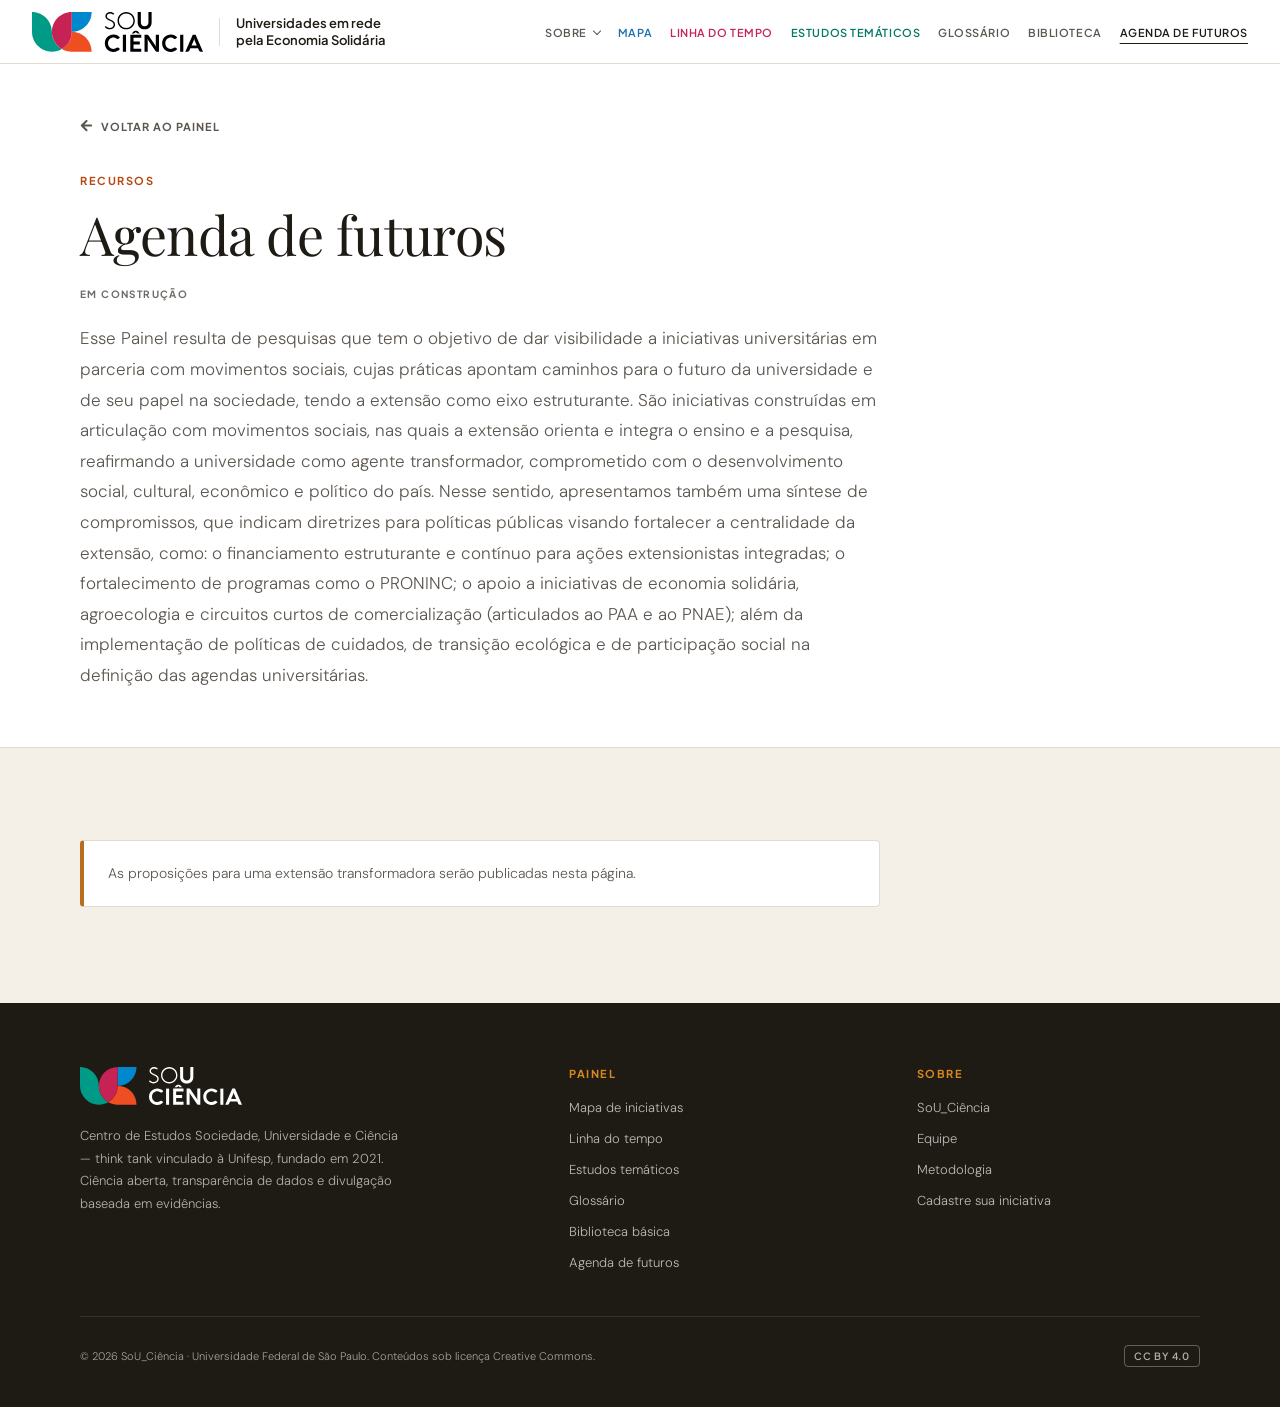
==== commit a49d93ab: "Parte B: navbar com submenu Sobre e cores de produto - Logo · separador · 'Universidades em rede pel" ====
--- a/pages/agenda-de-futuros.html
+++ b/pages/agenda-de-futuros.html
@@ -23,16 +23,24 @@
       <img src="../assets/img/souciencia-logo.svg" alt="SoU_Ciência — página inicial do painel" width="171" height="40">
     </a>
     <div class="nav-sep" aria-hidden="true"></div>
-    <span class="nav-project">Painel da Linha 7</span>
+    <span class="nav-project">Universidades em rede pela Economia Solidária</span>
   </div>
   <button class="nav-toggle" type="button" aria-expanded="false" aria-controls="nav-links" aria-label="Abrir menu"><span></span></button>
   <ul class="nav-links" id="nav-links">
-    <li><a href="../index.html#mapa">Mapa</a></li>
-    <li><a href="../index.html#linha-do-tempo">Linha do tempo</a></li>
-    <li><a href="../index.html#estudos">Estudos temáticos</a></li>
+    <li class="nav-sub">
+      <button class="nav-sub-toggle" type="button" aria-expanded="false" aria-controls="submenu-sobre">Sobre <span class="nav-caret" aria-hidden="true"></span></button>
+      <ul class="nav-submenu" id="submenu-sobre">
+        <li><a href="o-projeto.html#apresentacao">Apresentação</a></li>
+        <li><a href="o-projeto.html#quem-somos">Quem somos</a></li>
+        <li><a href="o-projeto.html#metodologia">Metodologia</a></li>
+      </ul>
+    </li>
+    <li><a class="nav-mapa" href="../index.html#mapa">Mapa</a></li>
+    <li><a class="nav-memoria" href="../index.html#linha-do-tempo">Linha do tempo</a></li>
+    <li><a class="nav-movimentos" href="../index.html#estudos">Estudos temáticos</a></li>
     <li><a href="glossario.html">Glossário</a></li>
     <li><a href="biblioteca.html">Biblioteca</a></li>
-    <li><a href="../index.html#sobre">Sobre</a></li>
+    <li><a href="agenda-de-futuros.html" aria-current="page">Agenda de futuros</a></li>
   </ul>
 </nav>
 
--- a/assets/css/tokens.css
+++ b/assets/css/tokens.css
@@ -45,6 +45,12 @@
   --texto-magenta:     #c4245a;  /* 5,60 · 4,93 */
   --texto-cinza-claro: #6e6a67;  /* 5,36 · 4,71 */
 
+  /* Cores de produto: subtítulo do hero ("Mapa, memória e movimentos") e itens
+     correspondentes do menu. Tons de texto (contraste ≥ 4,5:1 em branco e areia). */
+  --cor-mapa:       #1a70b1;   /* azul SoU, tom de texto — Mapa */
+  --cor-memoria:    #c4245a;   /* magenta SoU — memória (linha do tempo) */
+  --cor-movimentos: #007965;   /* verde SoU, tom de texto — movimentos (estudos) */
+
   /* Ciclos — copiados de ALL_DATA.cycles da linha do tempo publicada
      (https://meyrele.github.io/linha-do-tempo-linha-7/) */
   --ciclo-1:      #C97C3E;
--- a/assets/css/base.css
+++ b/assets/css/base.css
@@ -73,6 +73,7 @@
   font-family: var(--f-ui);
   font-size: 13px;
   font-weight: 600;
+  line-height: 1.3;
   color: var(--carvao);
   white-space: nowrap;
 }
@@ -84,7 +85,9 @@
   list-style: none;
 }
 
-.nav-links a {
+/* itens do menu: links e o botão "Sobre" têm a mesma tipografia */
+.nav-links a,
+.nav-sub-toggle {
   font-family: var(--f-ui);
   font-size: 11px;
   font-weight: 600;
@@ -92,12 +95,93 @@
   text-transform: uppercase;
   color: var(--cinza);
   text-decoration: none;
+  text-underline-offset: 6px;
+  text-decoration-thickness: 1px;
   white-space: nowrap;
   transition: color .2s ease-out;
 }
 
+/* cores de produto: Mapa, Linha do tempo (memória) e Estudos temáticos (movimentos) */
+.nav-links .nav-mapa       { color: var(--cor-mapa); }
+.nav-links .nav-memoria    { color: var(--cor-memoria); }
+.nav-links .nav-movimentos { color: var(--cor-movimentos); }
+
 .nav-links a:hover,
-.nav-links a[aria-current="page"] { color: var(--texto-ocre); }
+.nav-links a[aria-current="page"],
+.nav-sub-toggle.is-current { text-decoration-line: underline; }
+.nav-links a:not([class]):hover,
+.nav-links a[aria-current="page"]:not([class]),
+.nav-sub-toggle:hover,
+.nav-sub-toggle.is-current { color: var(--carvao); }
+
+/* "Sobre": botão que abre o submenu (mouse, teclado ou toque) */
+.nav-sub { position: relative; }
+
+.nav-sub-toggle {
+  display: inline-flex;
+  align-items: center;
+  gap: 7px;
+  background: none;
+  border: 0;
+  padding: 0;
+  cursor: pointer;
+}
+
+.nav-caret {
+  width: 6px; height: 6px;
+  border-right: 1.5px solid currentColor;
+  border-bottom: 1.5px solid currentColor;
+  transform: translateY(-2px) rotate(45deg);
+  transition: transform .2s ease-out;
+}
+
+.nav-submenu {
+  position: absolute;
+  top: calc(100% + 18px);
+  left: -16px;
+  min-width: 210px;
+  list-style: none;
+  background: var(--branco);
+  border: 1px solid var(--areia-borda);
+  border-radius: var(--radius);
+  padding: 6px 0;
+  opacity: 0;
+  visibility: hidden;
+  transform: translateY(-4px);
+  transition: opacity .2s ease-out, transform .2s ease-out, visibility 0s linear .2s;
+}
+
+/* ponte invisível entre o botão e o submenu, para o mouse não "cair" no vão */
+.nav-submenu::before {
+  content: '';
+  position: absolute;
+  left: 0; right: 0;
+  top: -19px; height: 19px;
+}
+
+.nav-submenu a {
+  display: block;
+  padding: 11px 16px;
+  color: var(--cinza);
+}
+
+.nav-submenu a:hover { color: var(--carvao); background: var(--areia); text-decoration: none; }
+
+.nav-sub.is-open .nav-submenu,
+.nav-sub:focus-within:not(.is-dismissed) .nav-submenu {
+  opacity: 1;
+  visibility: visible;
+  transform: none;
+  transition-delay: 0s;
+}
+
+.nav-sub.is-open .nav-caret,
+.nav-sub:focus-within:not(.is-dismissed) .nav-caret { transform: translateY(2px) rotate(-135deg); }
+
+@media (hover: hover) and (pointer: fine) {
+  .nav-sub:hover .nav-submenu { opacity: 1; visibility: visible; transform: none; transition-delay: 0s; }
+  .nav-sub:hover .nav-caret { transform: translateY(2px) rotate(-135deg); }
+}
 
 /* botão hambúrguer: só aparece no mobile */
 .nav-toggle {
@@ -295,8 +379,12 @@
   border: 1px solid transparent;
   white-space: nowrap;
   flex-shrink: 0;
-  transition: background-color .2s ease-out, border-color .2s ease-out, color .2s ease-out;
-}
+  transition: background-color .2s ease-out, border-color .2s ease-out, color .2s ease-out, transform 160ms ease-out;
+}
+
+/* resposta ao clique */
+.btn-primary:active,
+.btn-outline:active { transform: scale(.97); }
 
 .btn-primary svg,
 .btn-outline svg,
@@ -395,18 +483,31 @@
 /* ══════════════════════════════════════
    RESPONSIVO
 ══════════════════════════════════════ */
+/* entre 1101 e 1399px o nome do painel quebra em duas linhas para os sete itens caberem */
+@media (max-width: 1399px) {
+  .site-nav { padding: 0 32px; gap: 20px; }
+  .nav-left { gap: 16px; }
+  .nav-project { white-space: normal; max-width: 172px; }
+  .nav-links { gap: 18px; }
+  .nav-links a, .nav-sub-toggle { letter-spacing: .05em; }
+}
+
+@media (max-width: 1200px) {
+  .site-nav { padding: 0 24px; gap: 16px; }
+  .nav-logo img { height: 36px; }
+  .nav-links { gap: 15px; }
+}
+
 @media (max-width: 1024px) {
   :root { --pad-x: 40px; }
-  .site-nav { padding: 0 24px; gap: 16px; }
-  .nav-left { gap: 14px; }
-  .nav-links { gap: 16px; }
-  .nav-links a { letter-spacing: .05em; }
   .footer-grid { gap: 40px; }
   .row { grid-template-columns: 100px minmax(0, 1fr) minmax(0, 1.4fr) 110px; gap: 24px; }
 }
 
-/* menu hambúrguer: a partir daqui os seis links não cabem numa linha */
-@media (max-width: 900px) {
+/* menu hambúrguer: abaixo de 1100px os sete itens não cabem numa linha */
+@media (max-width: 1100px) {
+  .site-nav { padding: 0 24px; gap: 16px; }
+  .nav-project { max-width: 260px; }
   .nav-toggle { display: inline-flex; }
 
   .nav-links {
@@ -419,18 +520,42 @@
     background: var(--branco);
     border-bottom: 1px solid var(--areia-borda);
     padding: 8px 0;
+    max-height: calc(100vh - var(--nav-h));
+    overflow-y: auto;
   }
 
   .site-nav.is-open .nav-links { display: flex; }
 
-  .nav-links a {
+  .nav-links a,
+  .nav-sub-toggle {
     display: block;
+    width: 100%;
+    text-align: left;
     padding: 14px 24px;
     font-size: 12px;
     letter-spacing: .08em;
   }
 
-  .nav-links li + li a { border-top: 1px solid var(--areia); }
+  .nav-links > li + li { border-top: 1px solid var(--areia); }
+
+  /* "Sobre" vira cabeçalho e os três subitens aparecem indentados */
+  .nav-sub-toggle { cursor: default; color: var(--carvao); }
+  .nav-caret { display: none; }
+  .nav-submenu,
+  .nav-sub.is-open .nav-submenu,
+  .nav-sub:focus-within .nav-submenu {
+    position: static;
+    min-width: 0;
+    opacity: 1;
+    visibility: visible;
+    transform: none;
+    border: 0;
+    border-radius: 0;
+    padding: 0 0 6px;
+    transition: none;
+  }
+  .nav-submenu::before { display: none; }
+  .nav-submenu a { padding: 10px 24px 10px 48px; }
 }
 
 @media (max-width: 720px) {
@@ -438,8 +563,10 @@
   .site-nav { padding: 0 16px; }
   .nav-left { gap: 12px; }
   .nav-logo img { height: 32px; }
-  .nav-project { font-size: 12px; }
-  .nav-links a { padding: 14px 16px; }
+  .nav-left { flex-shrink: 1; }
+  .nav-project { font-size: 11.5px; max-width: 170px; min-width: 0; }
+  .nav-links a, .nav-sub-toggle { padding: 14px 16px; }
+  .nav-submenu a { padding-left: 40px; }
 
   .row { grid-template-columns: 1fr; gap: 8px; padding: 22px 0; }
   .row-action { justify-self: start; margin-top: 6px; }
@@ -450,5 +577,8 @@
 
 @media (prefers-reduced-motion: reduce) {
   html { scroll-behavior: auto; }
-  .row-arr, .row-title, .nav-toggle span, .nav-toggle span::before, .nav-toggle span::after { transition: none; }
-}
+  .row-arr, .row-title, .nav-toggle span, .nav-toggle span::before, .nav-toggle span::after,
+  .nav-caret, .nav-submenu { transition: none; }
+  .nav-submenu { transform: none; }
+  .btn-primary:active, .btn-outline:active { transform: none; }
+}
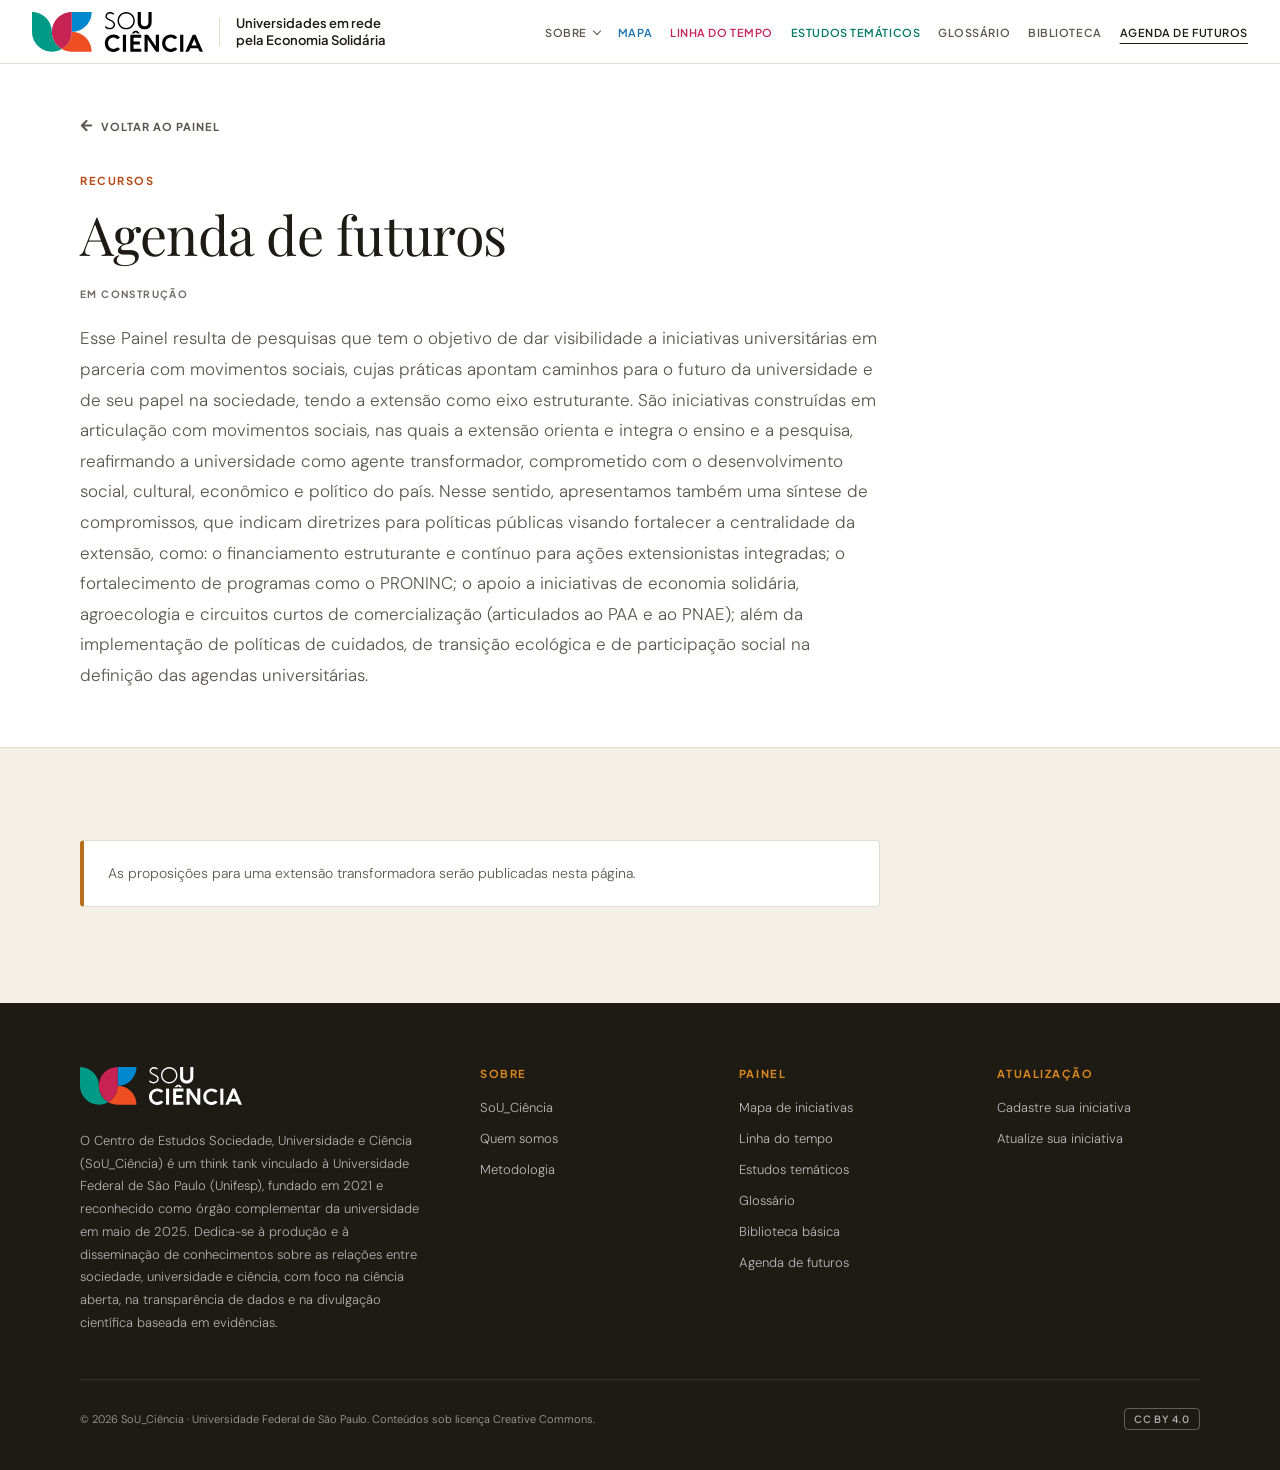
==== commit fbc437aa: "Parte E: rodapé com texto institucional e coluna Atualização - Logo claro com link para o site do So" ====
--- a/pages/agenda-de-futuros.html
+++ b/pages/agenda-de-futuros.html
@@ -65,8 +65,18 @@
 <footer class="site-footer">
   <div class="footer-grid">
     <div class="footer-brand">
-      <img src="../assets/img/souciencia-logo-claro.svg" alt="SoU_Ciência" width="163" height="38">
-      <p>Centro de Estudos Sociedade, Universidade e Ciência — think tank vinculado à Unifesp, fundado em 2021. Ciência aberta, transparência de dados e divulgação baseada em evidências.</p>
+      <a class="footer-logo" href="https://souciencia.unifesp.br/" target="_blank" rel="noopener">
+        <img src="../assets/img/souciencia-logo-claro.svg" alt="SoU_Ciência — site do Centro (abre em nova aba)" width="163" height="38">
+      </a>
+      <p>O Centro de Estudos Sociedade, Universidade e Ciência (SoU_Ciência) é um think tank vinculado à Universidade Federal de São Paulo (Unifesp), fundado em 2021 e reconhecido como órgão complementar da universidade em maio de 2025. Dedica-se à produção e à disseminação de conhecimentos sobre as relações entre sociedade, universidade e ciência, com foco na ciência aberta, na transparência de dados e na divulgação científica baseada em evidências.</p>
+    </div>
+    <div>
+      <div class="footer-label">Sobre</div>
+      <ul class="footer-links">
+        <li><a href="https://souciencia.unifesp.br/" target="_blank" rel="noopener">SoU_Ciência</a></li>
+        <li><a href="o-projeto.html#quem-somos">Quem somos</a></li>
+        <li><a href="o-projeto.html#metodologia">Metodologia</a></li>
+      </ul>
     </div>
     <div>
       <div class="footer-label">Painel</div>
@@ -80,12 +90,10 @@
       </ul>
     </div>
     <div>
-      <div class="footer-label">Sobre</div>
+      <div class="footer-label">Atualização</div>
       <ul class="footer-links">
-        <li><a href="https://souciencia.unifesp.br/" target="_blank" rel="noopener">SoU_Ciência</a></li>
-        <li><a href="equipe.html">Equipe</a></li>
-        <li><a href="metodologia.html">Metodologia</a></li>
         <li><a href="https://forms.gle/HkU83W4qBvEHHf4RA" target="_blank" rel="noopener">Cadastre sua iniciativa</a></li>
+        <li><a href="https://forms.gle/HkU83W4qBvEHHf4RA" target="_blank" rel="noopener">Atualize sua iniciativa</a></li>
       </ul>
     </div>
   </div>
--- a/assets/css/base.css
+++ b/assets/css/base.css
@@ -415,17 +415,18 @@
 
 .footer-grid {
   display: grid;
-  grid-template-columns: 1.5fr 1fr 1fr;
-  gap: 64px;
+  grid-template-columns: 1.7fr 1fr 1fr 1fr;
+  gap: 56px;
   padding-bottom: 44px;
   border-bottom: 1px solid rgba(255,255,255,.1);
   margin-bottom: 28px;
 }
 
+.footer-logo { display: inline-block; margin-bottom: 20px; }
+
 .footer-brand img {
   height: 38px;
   width: auto;
-  margin-bottom: 20px;
 }
 
 .footer-brand p {
@@ -433,7 +434,7 @@
   font-weight: 300;
   line-height: 1.75;
   color: rgba(255,255,255,.66);
-  max-width: 320px;
+  max-width: 400px;
 }
 
 .footer-label {
@@ -500,7 +501,8 @@
 
 @media (max-width: 1024px) {
   :root { --pad-x: 40px; }
-  .footer-grid { gap: 40px; }
+  .footer-grid { grid-template-columns: 1fr 1fr 1fr; gap: 40px; }
+  .footer-brand { grid-column: 1 / -1; }
   .row { grid-template-columns: 100px minmax(0, 1fr) minmax(0, 1.4fr) 110px; gap: 24px; }
 }
 
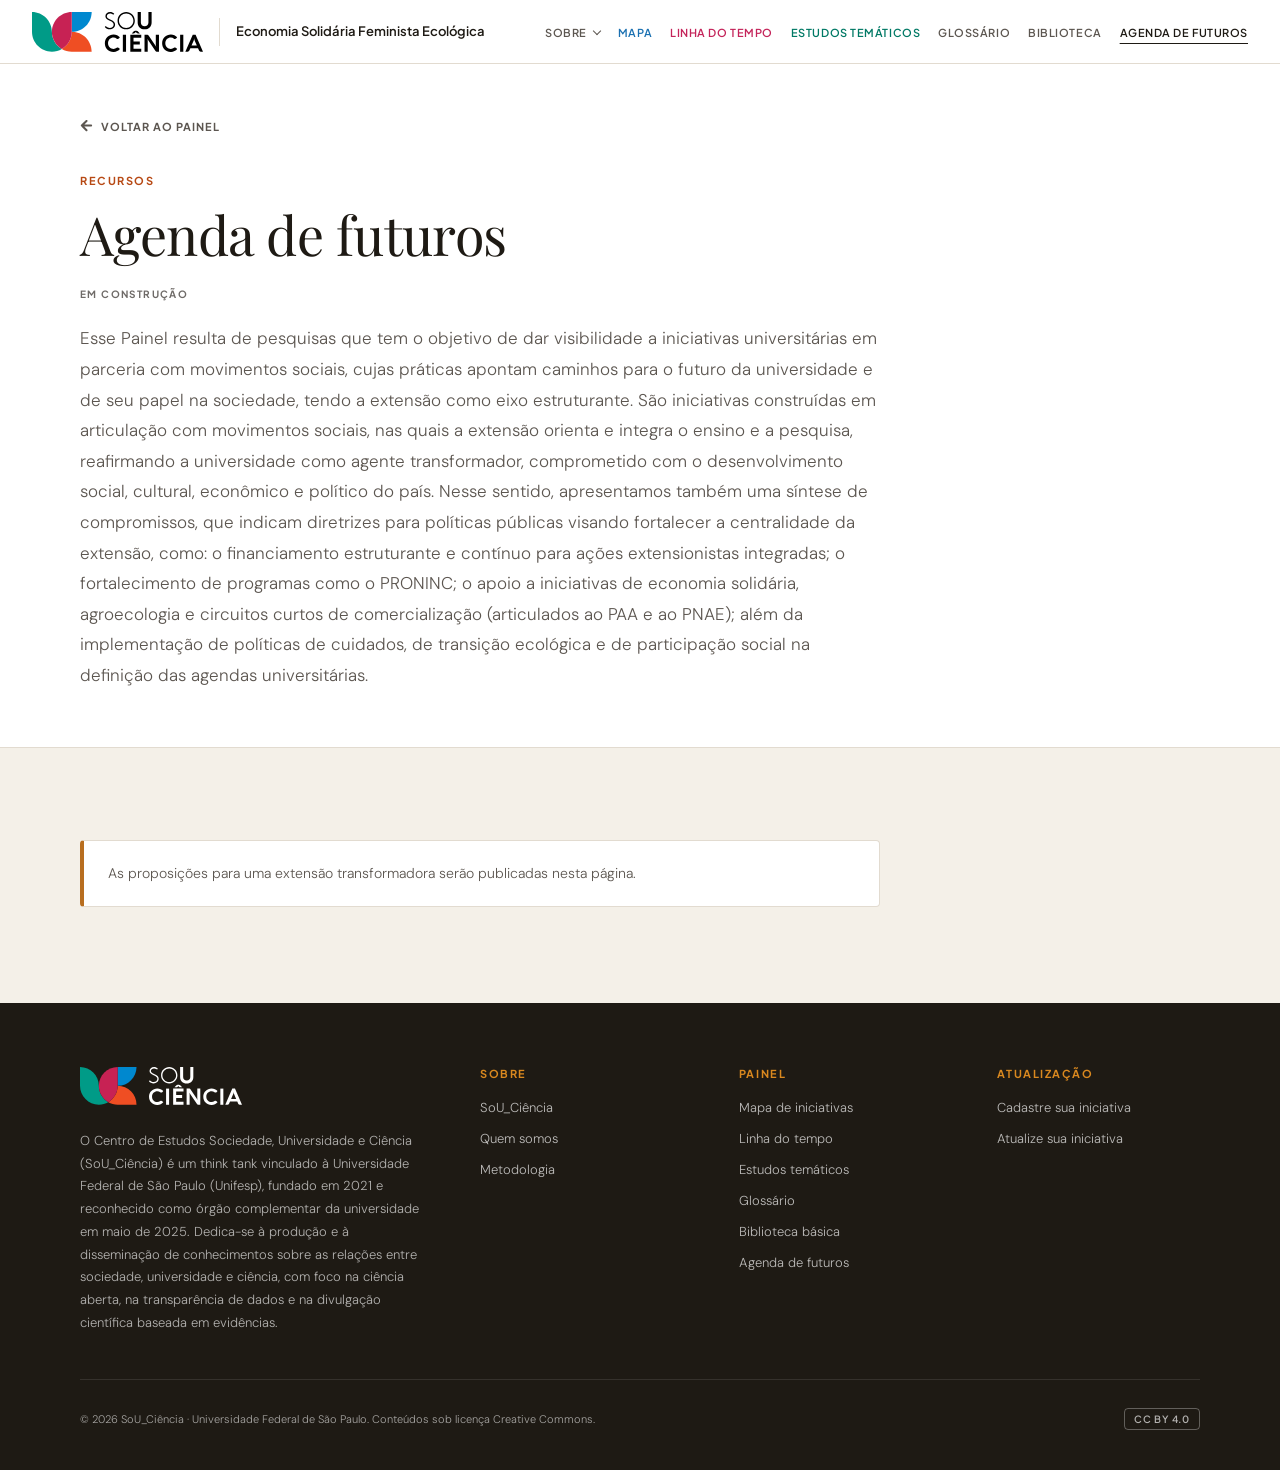
==== commit 229637d1: "Parte A: novo título do painel, Economia Solidária Feminista Ecológica Troca o título no H1 da home," ====
--- a/pages/agenda-de-futuros.html
+++ b/pages/agenda-de-futuros.html
@@ -3,7 +3,7 @@
 <head>
 <meta charset="UTF-8">
 <meta name="viewport" content="width=device-width, initial-scale=1.0">
-<title>Agenda de futuros · Painel da Linha 7 · SoU_Ciência</title>
+<title>Agenda de futuros · Economia Solidária Feminista Ecológica · SoU_Ciência</title>
 <meta name="description" content="Agenda de futuros do Painel da Linha 7: diretrizes para políticas públicas e para uma extensão transformadora.">
 <link rel="icon" href="../assets/img/favicon.svg" type="image/svg+xml">
 <link rel="icon" href="../assets/img/favicon-32.png" type="image/png" sizes="32x32">
@@ -23,12 +23,12 @@
       <img src="../assets/img/souciencia-logo.svg" alt="SoU_Ciência — página inicial do painel" width="171" height="40">
     </a>
     <div class="nav-sep" aria-hidden="true"></div>
-    <span class="nav-project">Universidades em rede pela Economia Solidária</span>
+    <span class="nav-project">Economia Solidária Feminista Ecológica</span>
   </div>
   <button class="nav-toggle" type="button" aria-expanded="false" aria-controls="nav-links" aria-label="Abrir menu"><span></span></button>
   <ul class="nav-links" id="nav-links">
     <li class="nav-sub">
-      <button class="nav-sub-toggle" type="button" aria-expanded="false" aria-controls="submenu-sobre">Sobre <span class="nav-caret" aria-hidden="true"></span></button>
+      <a class="nav-sub-toggle" href="o-projeto.html" aria-haspopup="true" aria-expanded="false" aria-controls="submenu-sobre">Sobre <span class="nav-caret" aria-hidden="true"></span></a>
       <ul class="nav-submenu" id="submenu-sobre">
         <li><a href="o-projeto.html#apresentacao">Apresentação</a></li>
         <li><a href="o-projeto.html#quem-somos">Quem somos</a></li>
--- a/assets/css/base.css
+++ b/assets/css/base.css
@@ -32,6 +32,13 @@
   -webkit-font-smoothing: antialiased;
 }
 img, svg, iframe { display:block; max-width:100%; }
+
+/* Sem viúvas: títulos equilibram as linhas; textos corridos evitam palavra sozinha
+   na última linha. Navegadores sem suporte recebem o fallback de main.js. */
+h1, h2, h3,
+.hero-subtitle, .page-subtitle, .row-title,
+.lesson-title, .estrategia summary { text-wrap: balance; }
+p, li, .sec-desc, .hero-desc { text-wrap: pretty; }
 a { color: inherit; }
 :focus-visible { outline: 2px solid var(--texto-azul); outline-offset: 3px; }
 
@@ -167,7 +174,6 @@
 
 .nav-submenu a:hover { color: var(--carvao); background: var(--areia); text-decoration: none; }
 
-.nav-sub.is-open .nav-submenu,
 .nav-sub:focus-within:not(.is-dismissed) .nav-submenu {
   opacity: 1;
   visibility: visible;
@@ -175,7 +181,6 @@
   transition-delay: 0s;
 }
 
-.nav-sub.is-open .nav-caret,
 .nav-sub:focus-within:not(.is-dismissed) .nav-caret { transform: translateY(2px) rotate(-135deg); }
 
 @media (hover: hover) and (pointer: fine) {
@@ -484,7 +489,8 @@
 /* ══════════════════════════════════════
    RESPONSIVO
 ══════════════════════════════════════ */
-/* entre 1101 e 1399px o nome do painel quebra em duas linhas para os sete itens caberem */
+/* entre 1101 e 1399px o nome do painel pode quebrar em duas linhas para os sete itens caberem;
+   as faixas logo abaixo o mantêm em uma linha onde ele cabe */
 @media (max-width: 1399px) {
   .site-nav { padding: 0 32px; gap: 20px; }
   .nav-left { gap: 16px; }
@@ -497,6 +503,15 @@
   .site-nav { padding: 0 24px; gap: 16px; }
   .nav-logo img { height: 36px; }
   .nav-links { gap: 15px; }
+}
+
+/* nome do painel em uma linha onde couber: 13px; senão 12px; só então duas linhas (13px).
+   Faixas medidas no Chrome com 8px de folga; o espaçamento da navbar muda em 1200px. */
+@media (min-width: 1236px) and (max-width: 1399px), (min-width: 1181px) and (max-width: 1200px) {
+  .nav-project { white-space: nowrap; max-width: none; }
+}
+@media (min-width: 1217px) and (max-width: 1235px), (min-width: 1162px) and (max-width: 1180px) {
+  .nav-project { white-space: nowrap; max-width: none; font-size: 12px; }
 }
 
 @media (max-width: 1024px) {
@@ -540,12 +555,11 @@
 
   .nav-links > li + li { border-top: 1px solid var(--areia); }
 
-  /* "Sobre" vira cabeçalho e os três subitens aparecem indentados */
-  .nav-sub-toggle { cursor: default; color: var(--carvao); }
+  /* "Sobre" é link para a página; os três subitens ficam sempre visíveis, indentados */
   .nav-caret { display: none; }
   .nav-submenu,
-  .nav-sub.is-open .nav-submenu,
-  .nav-sub:focus-within .nav-submenu {
+  .nav-sub:focus-within .nav-submenu,
+  .nav-sub:hover .nav-submenu {
     position: static;
     min-width: 0;
     opacity: 1;
--- a/assets/css/pages.css
+++ b/assets/css/pages.css
@@ -257,7 +257,7 @@
   stroke-linecap: round; stroke-linejoin: round;
 }
 
-.lesson--cancelada { background: transparent; border-style: dashed; }
+.lesson--cancelada { background: var(--branco); border-style: dashed; }
 .lesson--cancelada .lesson-title { color: var(--texto-cinza-claro); font-weight: 600; }
 
 .lesson--destaque { border: 1.5px solid var(--sou-verde);  }
@@ -288,3 +288,200 @@
   .lesson { grid-template-columns: 1fr; gap: 8px; padding: 16px; }
   .playlist { width: 100%; justify-content: center; white-space: normal; text-align: center; }
 }
+
+/* ══════════════════════════════════════════════════════════════════
+   PÁGINA "O PROJETO" (pages/o-projeto.html)
+══════════════════════════════════════════════════════════════════ */
+/* a barra de âncoras fica presa sob a navbar: as âncoras param abaixo das duas */
+html:has(.anchor-bar) { scroll-padding-top: calc(var(--nav-h) + 72px); }
+
+.page-subtitle {
+  font-family: var(--f-display);
+  font-style: italic;
+  font-size: clamp(22px, 2.2vw, 30px);
+  line-height: 1.2;
+  margin: -6px 0 24px;
+}
+
+.cor-mapa       { color: var(--cor-mapa); }
+.cor-memoria    { color: var(--cor-memoria); }
+.cor-movimentos { color: var(--cor-movimentos); }
+.cor-sep        { color: var(--cinza); }
+
+.page-lead strong { font-weight: 500; color: var(--carvao); }
+
+/* barra de botões-âncora */
+.anchor-bar {
+  position: sticky;
+  top: var(--nav-h);
+  z-index: 100;
+  background: var(--branco);
+  border-bottom: 1px solid var(--areia-borda);
+  padding: 14px var(--pad-x);
+}
+
+.anchor-bar ul {
+  list-style: none;
+  display: flex;
+  gap: 8px;
+  overflow-x: auto;
+  scrollbar-width: none;
+}
+
+.anchor-bar ul::-webkit-scrollbar { display: none; }
+
+.anchor-bar a {
+  padding: 9px 14px;
+  font-size: 11px;
+  border-color: var(--areia-borda);
+}
+
+.anchor-bar a.is-active { background: var(--areia); border-color: var(--carvao); }
+.anchor-bar a:hover { background: var(--areia); color: var(--carvao); }
+
+/* blocos */
+.projeto-bloco + .projeto-bloco {
+  margin-top: 72px;
+  padding-top: 72px;
+  border-top: 1px solid var(--areia-borda);
+}
+
+.prose .projeto-bloco > h2 {
+  font-family: var(--f-display);
+  font-weight: 400;
+  font-size: clamp(28px, 3vw, 40px);
+  letter-spacing: -.01em;
+  margin: 0 0 24px;
+}
+
+.bloco-intro {
+  font-size: var(--fs-lead) !important;
+  line-height: 1.75 !important;
+  color: var(--carvao) !important;
+  margin-bottom: 24px;
+}
+
+.prose h4 {
+  font-family: var(--f-ui);
+  font-size: 15px;
+  font-weight: 600;
+  color: var(--carvao);
+  margin: 28px 0 8px;
+}
+
+.bloco-acoes {
+  display: flex;
+  flex-wrap: wrap;
+  gap: 12px;
+  margin-top: 32px;
+}
+
+.prose .bloco-acoes a.btn-outline { color: var(--carvao); }
+.prose .bloco-acoes a.btn-outline:hover { color: var(--branco); }
+
+/* foto de iniciativa (Quem somos): entra em outra rodada */
+.foto-sobre { display: none; }
+
+/* perguntas orientadoras em grade 2×2 */
+.perguntas {
+  list-style: none;
+  margin: 20px 0 28px !important;
+  display: grid;
+  grid-template-columns: 1fr 1fr;
+  gap: 12px;
+}
+
+.prose .perguntas li {
+  margin: 0;
+  background: var(--branco);
+  border: 1px solid var(--areia-borda);
+  border-radius: var(--radius);
+  padding: 22px 22px 24px;
+  color: var(--carvao);
+  font-weight: 400;
+  line-height: 1.65;
+}
+
+.pergunta-n {
+  display: block;
+  font-family: var(--f-display);
+  font-size: 28px;
+  line-height: 1;
+  color: var(--texto-cinza-claro);
+  margin-bottom: 12px;
+}
+
+/* estratégias de pesquisa: <details> fechados, seta que gira ao abrir */
+.estrategias { margin-top: 16px; border-top: 1px solid var(--areia-borda); }
+
+.estrategia { border-bottom: 1px solid var(--areia-borda); }
+
+.estrategia summary {
+  list-style: none;
+  cursor: pointer;
+  display: flex;
+  align-items: center;
+  justify-content: space-between;
+  gap: 16px;
+  padding: 18px 0;
+  font-family: var(--f-ui);
+  font-size: 15px;
+  font-weight: 600;
+  color: var(--carvao);
+}
+
+.estrategia summary::-webkit-details-marker { display: none; }
+
+.estrategia summary::after {
+  content: '';
+  flex-shrink: 0;
+  width: 8px; height: 8px;
+  border-right: 1.5px solid currentColor;
+  border-bottom: 1.5px solid currentColor;
+  transform: translateY(-3px) rotate(45deg);
+  transition: transform .2s ease-out;
+}
+
+.estrategia[open] summary::after { transform: translateY(2px) rotate(-135deg); }
+
+.estrategia-corpo { padding: 0 0 22px; }
+.estrategia[open] .estrategia-corpo { animation: abrir .2s ease-out; }
+
+@keyframes abrir {
+  from { opacity: 0; transform: translateY(-4px); }
+  to   { opacity: 1; transform: none; }
+}
+
+/* "O que chamamos de…": caixa areia, texto menor */
+.nota-conceito {
+  background: var(--branco);   /* caixa branca sobre o corpo areia da página */
+  border: 1px solid var(--areia-borda);
+  border-radius: var(--radius);
+  padding: 20px 22px;
+  margin-top: 16px;
+}
+
+
+.nota-conceito h3 {
+  font-family: var(--f-ui);
+  font-size: var(--fs-eyebrow) !important;
+  font-weight: 700;
+  letter-spacing: .14em;
+  text-transform: uppercase;
+  color: var(--cinza) !important;
+  margin: 0 0 8px !important;
+}
+
+.prose .nota-conceito p { font-size: 13px; line-height: 1.7; color: var(--cinza); }
+
+@media (max-width: 720px) {
+  html:has(.anchor-bar) { scroll-padding-top: calc(var(--nav-h) + 64px); }
+  .anchor-bar { padding: 12px var(--pad-x); }
+  .perguntas { grid-template-columns: 1fr; }
+  .projeto-bloco + .projeto-bloco { margin-top: 56px; padding-top: 56px; }
+}
+
+@media (prefers-reduced-motion: reduce) {
+  .estrategia summary::after { transition: none; }
+  .estrategia[open] .estrategia-corpo { animation: none; }
+}
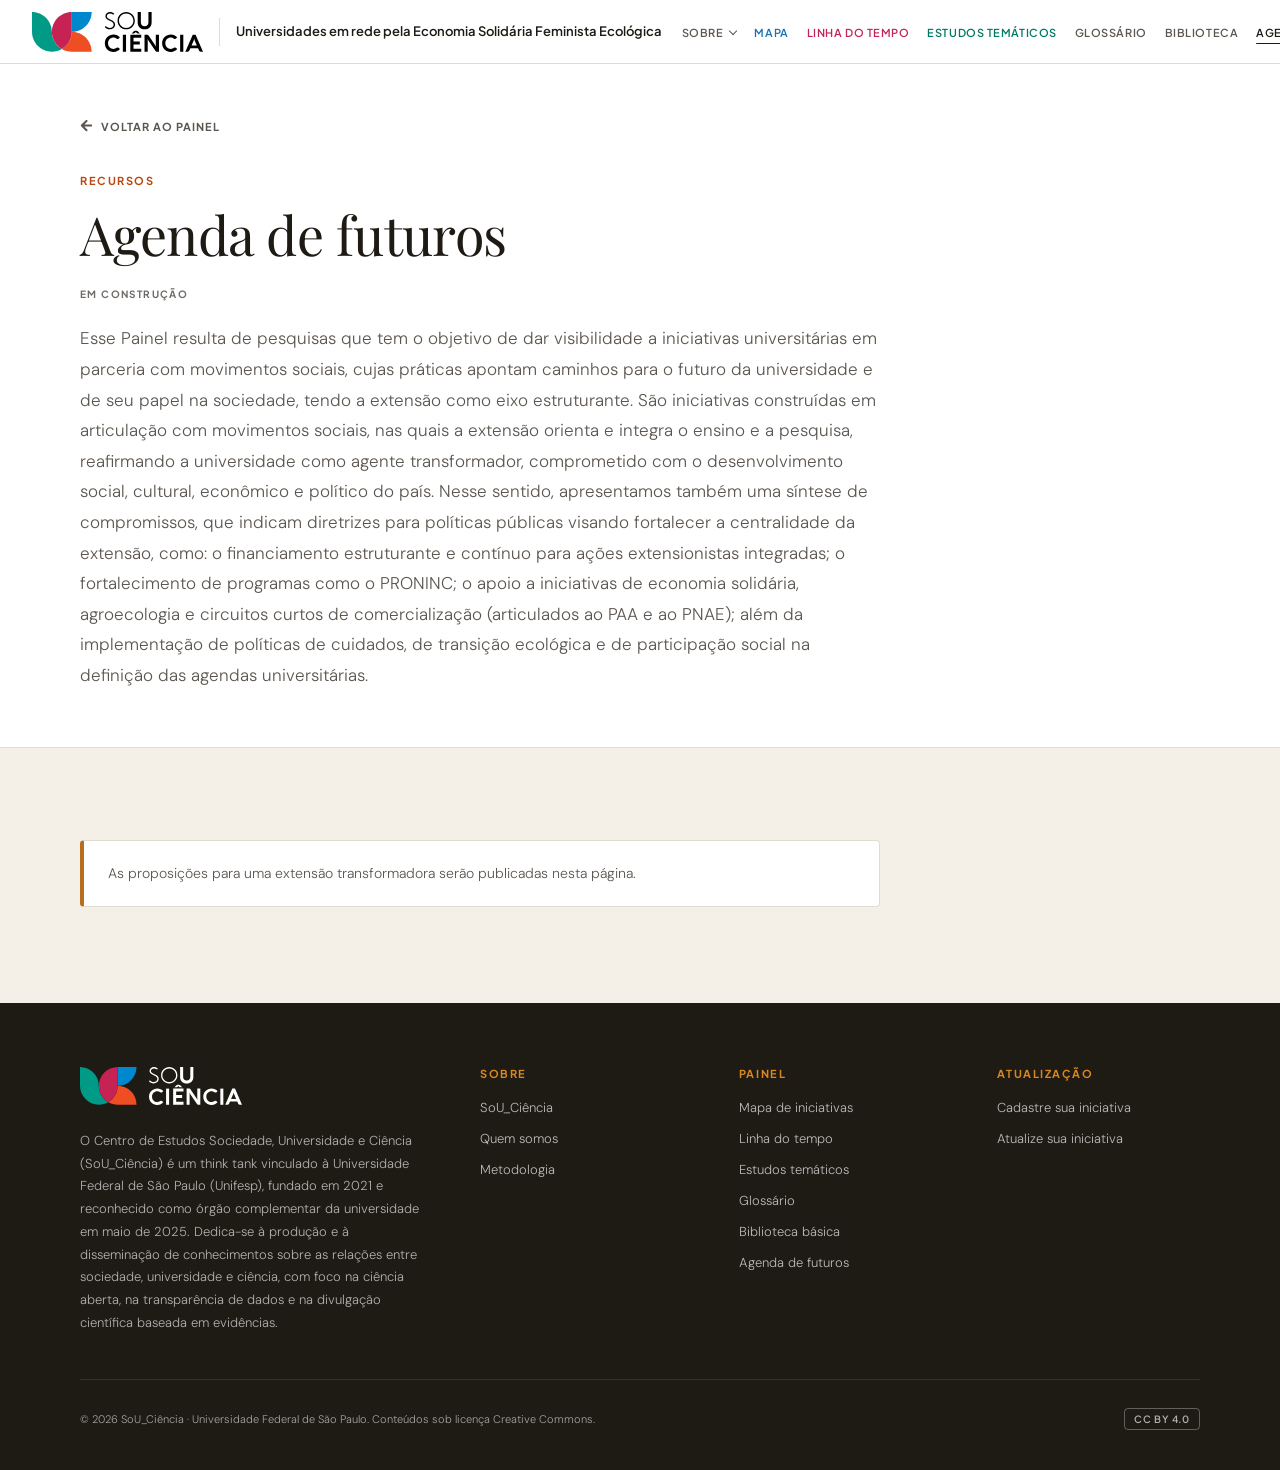
==== commit 8f8743a8: "Parte A: título do painel passa a "Universidades em rede pela Economia Solidária Feminista Ecológica" ====
--- a/pages/agenda-de-futuros.html
+++ b/pages/agenda-de-futuros.html
@@ -3,7 +3,7 @@
 <head>
 <meta charset="UTF-8">
 <meta name="viewport" content="width=device-width, initial-scale=1.0">
-<title>Agenda de futuros · Economia Solidária Feminista Ecológica · SoU_Ciência</title>
+<title>Agenda de futuros · Universidades em rede pela Economia Solidária Feminista Ecológica</title>
 <meta name="description" content="Agenda de futuros do Painel da Linha 7: diretrizes para políticas públicas e para uma extensão transformadora.">
 <link rel="icon" href="../assets/img/favicon.svg" type="image/svg+xml">
 <link rel="icon" href="../assets/img/favicon-32.png" type="image/png" sizes="32x32">
@@ -23,7 +23,7 @@
       <img src="../assets/img/souciencia-logo.svg" alt="SoU_Ciência — página inicial do painel" width="171" height="40">
     </a>
     <div class="nav-sep" aria-hidden="true"></div>
-    <span class="nav-project">Economia Solidária Feminista Ecológica</span>
+    <span class="nav-project">Universidades em rede pela Economia Solidária Feminista Ecológica</span>
   </div>
   <button class="nav-toggle" type="button" aria-expanded="false" aria-controls="nav-links" aria-label="Abrir menu"><span></span></button>
   <ul class="nav-links" id="nav-links">
--- a/assets/css/base.css
+++ b/assets/css/base.css
@@ -580,7 +580,7 @@
   .nav-left { gap: 12px; }
   .nav-logo img { height: 32px; }
   .nav-left { flex-shrink: 1; }
-  .nav-project { font-size: 11.5px; max-width: 170px; min-width: 0; }
+  .nav-project { font-size: 11.5px; max-width: 170px; min-width: 0; text-wrap: balance; }  /* "Economia Solidária / Feminista Ecológica" */
   .nav-links a, .nav-sub-toggle { padding: 14px 16px; }
   .nav-submenu a { padding-left: 40px; }
 
